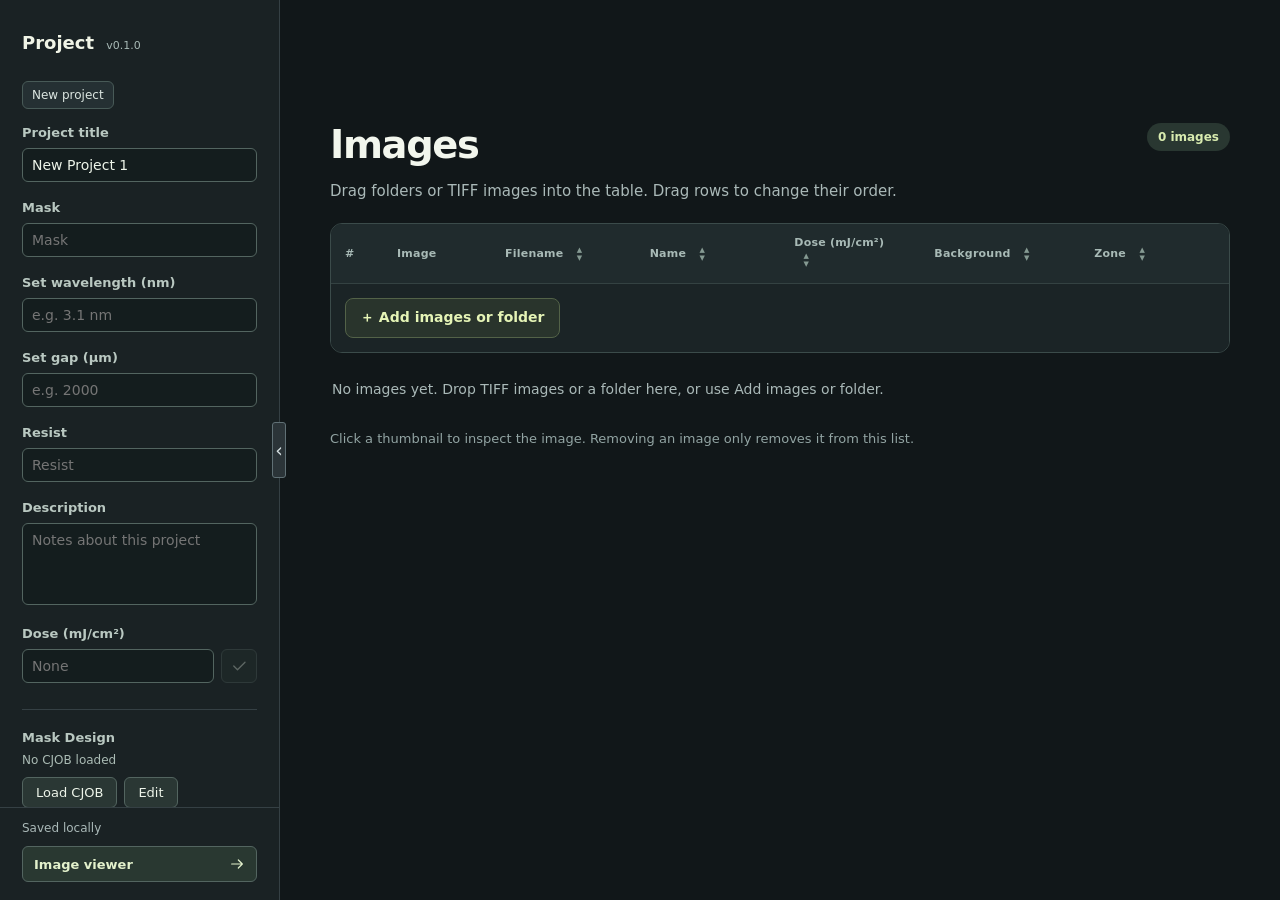
==== index.html @ cc06d6a1 "Add data-free microscopy viewer" ====
<!doctype html>
<html lang="en">
<head>
  <meta charset="utf-8">
  <meta name="viewport" content="width=device-width, initial-scale=1">
  <meta name="color-scheme" content="dark">
  <meta name="description" content="Local microscopy image viewer.">
  <title>Microscopy image viewer</title>
  <link rel="icon" href="data:image/svg+xml,%3Csvg xmlns='http://www.w3.org/2000/svg' viewBox='0 0 40 40'%3E%3Crect width='40' height='40' rx='9' fill='%23d8eb87'/%3E%3Cpath d='M11 11h7v7h-7zm11 0h7v7h-7zm-11 11h7v7h-7zm11 0h7v7h-7z' fill='%23171b1d'/%3E%3C/svg%3E">
  <link rel="stylesheet" href="folder-loader.css">
  <script defer src="folder-validator.js"></script>
  <script defer src="table-project-store.js"></script>
  <script defer src="sidecar-magnification.js"></script>
  <script defer src="vendor/pako-inflate.min.js"></script>
  <script defer src="vendor/utif.js"></script>
  <script defer src="tiff-image.js"></script>
  <script defer src="image-table-state.js"></script>
  <script defer src="image-table.js"></script>
  <script defer src="cjob-model.js"></script>
  <script defer src="spot-grouping.js"></script>
  <script defer src="cjob-view.js"></script>
  <script defer src="mask-design-editor.js"></script>
  <script defer src="project-sidebar.js"></script>
  <script defer src="folder-loader.js"></script>
  <link rel="stylesheet" href="styles.css?v=om13-inner-pair-2">
  <script defer src="data.js?v=1.0.6-om13"></script>
  <script defer src="project-storage.js?v=om13-1"></script>
  <script defer src="viewer-session.js?v=1.0.7-om13"></script>
  <script defer src="workspace-navigation.js"></script>
  <script defer src="popup-drag.js?v=1.0.6-om13"></script>
  <script defer src="mask-layout.js?v=1.0.6-om13"></script>
  <script defer src="spot-colors.js?v=om13-inner-pair-2"></script>
  <script defer src="spot-overview.js?v=om13-inner-pair-2"></script>
  <script defer src="grating-geometry.js?v=om13-inner-pair-2"></script>
  <script defer src="grating-storage.js?v=om13-inner-pair-2"></script>
  <script defer src="rectangle-history.js?v=om13-integral-1"></script>
  <script defer src="rectangle-export.js?v=om13-integral-1"></script>
  <script defer src="rectangle-import.js?v=om13-integral-1"></script>
  <script defer src="sidebars.js?v=om13-inner-pair-3"></script>
  <script defer src="edge-filters.js?v=1.0.6-om13"></script>
  <script defer src="edge-views.js?v=1.0.6-om13"></script>
  <script defer src="diffraction.js?v=1.0.6-om13"></script>
  <script defer src="distance-guides.js?v=1.0.6-om13"></script>
  <script defer src="compare-histograms.js?v=1.0.6-om13"></script>
  <script defer src="compare-extremes.js?v=1.0.6-om13"></script>
  <script defer src="spot-compare.js?v=om13-integral-1"></script>
  <script defer src="distance-analysis.js?v=1.0.6-om13"></script>
  <script defer src="analysis-calculator.js?v=1.0.6-om13"></script>
  <script defer src="canny-midpoints.js?v=1.0.6-om13"></script>
  <script defer src="filter-parameters.js?v=1.0.7-om13"></script>
  <script defer src="rectangle-union.js?v=1.0.6-om13"></script>
  <script defer src="rectangle-snap.js?v=om13-integral-1"></script>
  <script defer src="rectangle-pair-snap.js?v=1.0.6-om13"></script>
  <script defer src="integral-position.js?v=om13-1"></script>
  <script defer src="integral-export.js?v=om13-1"></script>
  <script defer src="integral-profile.js?v=om13-1"></script>
  <script defer src="rectangle-menu.js?v=om13-integral-1"></script>
  <script defer src="grating-overlay.js?v=om13-integral-1"></script>
  <script defer src="viewport-geometry.js?v=1.0.6-om13"></script>
  <script defer src="pitch-ruler.js?v=1.0.6-om13"></script>
  <script defer src="pixel-grid.js?v=1.0.6-om13"></script>
  <script defer src="mask-picker.js?v=om13-inner-pair-2"></script>
  <script defer src="sidecar-viewer.js?v=1.0.6-om13"></script>
  <script defer src="app.js?v=om13-integral-1"></script>
  <script id="project-csv" type="application/json" data-project="om13-imagefree-fork">""</script>
</head>
<body>
  <div id="folder-loader" class="folder-loader">
    <aside id="project-sidebar" class="project-sidebar" aria-label="Project details">
      <div id="resize-project-sidebar" class="project-sidebar-divider" role="separator" tabindex="0" aria-orientation="vertical" aria-label="Resize project sidebar" aria-controls="project-sidebar" title="Drag or use arrow keys to resize the sidebar"></div>
      <button id="toggle-project-sidebar" class="project-sidebar-toggle" type="button" aria-expanded="true" aria-controls="project-sidebar-content" aria-label="Collapse project sidebar">‹</button>
      <div id="project-sidebar-content" class="project-sidebar-content">
      <h2>Project <span class="project-version">v0.1.0</span></h2>
      <div class="project-switch-actions"><button id="new-project" type="button" disabled>New project</button><button id="previous-project" type="button" hidden disabled>Previous project</button></div>
      <label for="project-title">Project title</label>
      <input id="project-title" type="text" placeholder="Project title" autocomplete="off">
      <label for="project-mask">Mask</label>
      <input id="project-mask" type="text" placeholder="Mask" autocomplete="off">
      <label for="project-wavelength">Set wavelength (nm)</label>
      <input id="project-wavelength" type="text" placeholder="e.g. 3.1 nm" autocomplete="off">
      <label for="project-gap">Set gap (µm)</label>
      <input id="project-gap" type="text" placeholder="e.g. 2000" autocomplete="off">
      <label for="project-resist">Resist</label>
      <input id="project-resist" type="text" placeholder="Resist" autocomplete="off">
      <label for="project-description">Description</label>
      <textarea id="project-description" rows="4" placeholder="Notes about this project"></textarea>
      <label for="project-dose">Dose (mJ/cm²)</label>
      <div class="dose-entry"><input id="project-dose" type="number" min="0" step="any" placeholder="None" autocomplete="off" disabled><div class="background-actions"><button type="button" id="dose-apply" aria-label="Apply dose to selected images" title="Apply to selected images" disabled><svg viewBox="0 0 24 24" aria-hidden="true"><path d="M5 12l5 5L20 7"/></svg></button></div></div>
      <section class="cjob-panel" aria-label="Mask Design">
        <label>Mask Design</label>
        <p id="cjob-filename" class="cjob-filename">No CJOB loaded</p>
        <div class="cjob-actions"><button id="cjob-load" type="button" disabled>Load CJOB</button><button id="mask-edit" type="button" disabled>Edit</button></div>
        <label for="cjob-zone">Zone</label>
        <select id="cjob-zone"><option value="everything">Everything</option></select>
        <input id="cjob-zone-rename-input" type="text" aria-label="Rename zone" aria-describedby="cjob-zone-rename-error" maxlength="80" autocomplete="off" hidden>
        <p id="cjob-zone-rename-error" class="background-status" role="status"></p>
        <div class="background-actions zone-actions">
          <button type="button" id="cjob-view" aria-label="View mask design" title="View mask design" disabled><svg viewBox="0 0 24 24" aria-hidden="true"><path d="M2 12s3.5-6 10-6 10 6 10 6-3.5 6-10 6S2 12 2 12z"/><circle cx="12" cy="12" r="3"/></svg></button>
          <button type="button" id="cjob-zone-apply" aria-label="Apply zone to selected images" title="Apply to selected images" disabled><svg viewBox="0 0 24 24" aria-hidden="true"><path d="M5 12l5 5L20 7"/></svg></button>
          <button type="button" id="cjob-zone-rename" aria-label="Rename zone" title="Rename zone" disabled><svg viewBox="0 0 24 24" aria-hidden="true"><path d="M4 20l4-.8L20 7l-3-3L5 16l-1 4zM14.8 6.2l3 3"/></svg></button>
          <button type="button" id="cjob-zone-remove" aria-label="Remove zone" title="Remove zone" disabled><svg viewBox="0 0 24 24" aria-hidden="true"><path d="M4 7h16M10 11v6m4-6v6M6 7l1 13h10l1-13M9 7V4h6v3"/></svg></button>
        </div>
        <input id="cjob-input" type="file" accept=".cjob" hidden>
        <p id="cjob-status" class="background-status" role="status"></p><p id="cjob-warning" class="background-status" role="status"></p>
      </section>
      <section class="background-panel" aria-label="Background images">
        <label for="background-selector">Background images</label>
        <select id="background-selector" disabled><option value="">None</option><option value="__load__">Load…</option></select>
        <input id="background-input" type="file" accept=".tif,.tiff,image/tiff" hidden>
        <input id="background-rename-input" type="text" aria-label="Rename background" hidden>
        <div class="background-actions">
          <button type="button" id="background-view" aria-label="View background" title="View background" disabled><svg viewBox="0 0 24 24" aria-hidden="true"><path d="M2 12s3.5-6 10-6 10 6 10 6-3.5 6-10 6S2 12 2 12z"/><circle cx="12" cy="12" r="3"/></svg></button>
          <button type="button" id="background-apply" aria-label="Apply background to selected images" title="Apply to selected images" disabled><svg viewBox="0 0 24 24" aria-hidden="true"><path d="M5 12l5 5L20 7"/></svg></button>
          <button type="button" id="background-rename" aria-label="Rename background" title="Rename background" disabled><svg viewBox="0 0 24 24" aria-hidden="true"><path d="M4 20l4-.8L20 7l-3-3L5 16l-1 4zM14.8 6.2l3 3"/></svg></button>
          <button type="button" id="background-remove" aria-label="Remove background" title="Remove background" disabled><svg viewBox="0 0 24 24" aria-hidden="true"><path d="M4 7h16M10 11v6m4-6v6M6 7l1 13h10l1-13M9 7V4h6v3"/></svg></button>
        </div>
        <p id="background-status" class="background-status" role="status" aria-live="polite"></p>
      </section>
      </div>
      <div class="project-sidebar-nav"><p id="project-save-status" class="project-save-status" role="status" data-state="loading">Restoring project…</p><a id="open-image-viewer" class="workspace-link" href="viewer.html"><span>Image viewer</span><svg viewBox="0 0 24 24" aria-hidden="true"><path d="M4 12h16M14 6l6 6-6 6"/></svg></a></div>
    </aside>
    <main class="loader-main">
      <div class="loader-content">
        <section id="loader-success">
          <div class="image-list-heading"><div><h1>Images</h1><p class="loader-lead">Drag folders or TIFF images into the table. Drag rows to change their order.</p></div><span id="loaded-file-count" class="image-count">0 images</span></div>
          <div id="loader-warning" class="loader-warning" role="status" hidden></div>
          <div id="loader-error" class="loader-error" role="alert" hidden></div>
          <p id="loader-progress" class="loader-progress" role="status" aria-live="polite"></p>
          <div id="folder-drop" class="image-list-frame"><table class="image-list" aria-label="Loaded images"><thead><tr><th scope="col">#</th><th scope="col">Image</th><th scope="col">Filename <button type="button" class="image-sort" data-sort="filename" aria-label="Sort by Filename" title="Sort by Filename"><span class="sort-arrows" aria-hidden="true"><span class="sort-up">▲</span><span class="sort-down">▼</span></span></button></th><th scope="col">Name <button type="button" class="image-sort" data-sort="name" aria-label="Sort by Name" title="Sort by Name"><span class="sort-arrows" aria-hidden="true"><span class="sort-up">▲</span><span class="sort-down">▼</span></span></button></th><th scope="col">Dose (mJ/cm²) <button type="button" class="image-sort" data-sort="dose" aria-label="Sort by Dose (mJ/cm²)" title="Sort by Dose (mJ/cm²)"><span class="sort-arrows" aria-hidden="true"><span class="sort-up">▲</span><span class="sort-down">▼</span></span></button></th><th scope="col">Background <button type="button" class="image-sort" data-sort="background" aria-label="Sort by Background" title="Sort by Background"><span class="sort-arrows" aria-hidden="true"><span class="sort-up">▲</span><span class="sort-down">▼</span></span></button></th><th scope="col">Zone <button type="button" class="image-sort" data-sort="zone" aria-label="Sort by Zone" title="Sort by Zone"><span class="sort-arrows" aria-hidden="true"><span class="sort-up">▲</span><span class="sort-down">▼</span></span></button></th><th scope="col"><span class="visually-hidden">Actions</span></th></tr></thead><tbody id="image-table-body"></tbody></table>
            <details id="add-images-menu" class="add-images-menu"><summary>＋ Add images or folder</summary><div class="add-images-options"><button id="select-images" type="button">Choose images…</button><button id="select-folder" type="button">Choose folder…</button></div></details>
            <input id="image-input" type="file" accept=".tif,.tiff,image/tiff" multiple hidden>
            <input id="folder-input" type="file" webkitdirectory multiple hidden>
          </div>
          <p class="loader-note">Click a thumbnail to inspect the image. Removing an image only removes it from this list.</p>
          <p id="image-list-announcement" class="visually-hidden" aria-live="polite"></p>
        </section>
        <dialog id="mask-editor" class="mask-editor" aria-labelledby="mask-editor-title">
          <header class="cjob-header"><div><h2 id="mask-editor-title">Edit mask design</h2><p id="mask-editor-subtitle"></p></div><button id="mask-editor-close" type="button" aria-label="Close mask design editor">×</button></header>
          <div class="mask-editor-content">
            <div class="mask-editor-top"><label for="mask-design-name">Design name</label><input id="mask-design-name" type="text" maxlength="100" autocomplete="off"><button id="mask-remove-cjob" type="button" hidden>Remove CJOB</button></div>
            <p id="mask-editor-notice" class="mask-editor-notice"></p><label class="mask-sadp"><input id="mask-sadp" type="checkbox"> SADP (finished pitch is half the designed pitch)</label>
            <div class="mask-editor-table-wrap"><table class="mask-editor-table"><thead><tr><th>Pitch (nm)</th><th>x pos (µm)</th><th>y pos (µm)</th><th>Width (µm)</th><th>Height (µm)</th><th>Electron dose (µC/cm²)</th><th><span class="visually-hidden">Delete</span></th></tr></thead><tbody id="mask-editor-body"></tbody></table></div>
            <button id="mask-add-row" type="button">＋ Add grating</button>
            <p id="mask-editor-error" class="mask-editor-error" role="status"></p>
            <div class="mask-preview-heading"><h3>Mask design preview</h3><span>Vertical gratings · schematic lines · no diffraction spots</span></div>
            <svg id="mask-preview" role="img" aria-label="Mask design preview"></svg><p id="mask-preview-empty" class="mask-editor-notice">Add gratings to see the preview.</p>
            <details id="cjob-geometry-editor" class="cjob-geometry-editor"><summary>Pattern geometry</summary>
              <p>Enter missing dimensions or diffraction properties for each pattern. Dimensions are in µm; diffraction pitch is in nm.</p>
              <form id="cjob-geometry-form"><div class="cjob-geometry-scroll"><table><thead><tr><th>Pattern</th><th>Width (µm)</th><th>Height (µm)</th><th>Diffraction pitch (nm)</th><th>Orientation</th></tr></thead><tbody></tbody></table></div><button id="cjob-geometry-save" type="submit">Apply geometry</button><span id="cjob-geometry-error" role="status"></span></form>
            </details>
            <div class="mask-editor-footer"><button id="mask-editor-save" type="button">Save design</button></div>
          </div>
        </dialog>
        <dialog id="cjob-dialog" class="cjob-dialog" aria-labelledby="cjob-title">
          <header class="cjob-header"><div><h2 id="cjob-title">Mask overview</h2><p id="cjob-dialog-file"></p></div><button id="cjob-close" type="button" aria-label="Close mask overview">×</button></header>
          <div class="cjob-content"><div class="cjob-toolbar"><button id="cjob-add-zone" type="button" disabled>Add Zone</button><span id="cjob-selection-count" aria-live="polite">Select spots to create a zone</span><span id="cjob-parameters"></span></div>
            <form id="cjob-zone-form" class="cjob-zone-form" hidden><label for="cjob-zone-name">Zone name</label><input id="cjob-zone-name" type="text" autocomplete="off" maxlength="80" required><button type="submit">Save</button><button id="cjob-zone-cancel" type="button">Cancel</button><span id="cjob-zone-error" role="status"></span></form>
            <label class="cjob-inner-switch"><input id="cjob-inner-together" type="checkbox"> Treat neighboring inner spots as one object</label>
            <p class="cjob-select-help">Click or Shift-click spots to select them, or drag a box. Press ⌘A to select all.</p>
            <div class="cjob-legend"><span><i class="zero"></i>Grating / zero order</span><span><i class="minus"></i>−1 order</span><span><i class="plus"></i>+1 order</span></div>
            <div id="cjob-plots"></div>
            <p id="cjob-notes" class="cjob-notes"></p><div id="cjob-details" class="cjob-details"></div>
          </div>
        </dialog>
        <div id="image-inspector" class="image-inspector" hidden role="dialog" aria-modal="true" aria-labelledby="inspector-title">
          <div class="inspector-panel">
            <header class="inspector-header"><div><h2 id="inspector-title">Image</h2><p id="inspector-meta"></p></div><div class="inspector-actions"><button id="inspector-fit" type="button">Fit</button><button id="inspector-native" type="button">100%</button><button id="inspector-close" class="inspector-close" type="button" aria-label="Close image inspector">×</button></div></header>
            <div id="inspector-viewport" class="inspector-viewport"><div id="inspector-status" role="status">Loading image…</div><canvas id="inspector-canvas" hidden></canvas></div>
          </div>
        </div>
      </div>
    </main>
  </div>
  <aside id="left-sidebar" class="sidebar side-panel" aria-label="Exposure map and spots">
    <div id="resize-left-sidebar" class="sidebar-divider" role="separator" tabindex="0" aria-orientation="vertical" aria-label="Resize left sidebar with Option and arrow keys" aria-controls="left-sidebar" title="Drag to resize the left sidebar"></div>
    <button id="toggle-left-sidebar" class="sidebar-toggle" type="button" aria-expanded="true" aria-controls="left-sidebar-content" aria-label="Collapse left sidebar">‹</button>
    <div id="left-sidebar-content" class="sidebar-content">
    <header class="brand"><span class="brand-mark" aria-hidden="true">◫</span><div><strong>Image viewer</strong><span>Micrograph viewer · <span id="viewer-version" style="display:inline">v1.0.24</span></span></div></header>
    <section class="map-section" aria-labelledby="map-heading">
      <div class="section-heading"><h2 id="map-heading">Exposure map</h2><span class="count">0</span></div>
      <p class="map-hint">Press an image square, then drag across the map to browse.</p>
      <div id="exposure-map" class="exposure-map" role="group" aria-label="Exposure map, numbered by image"></div>
      <p class="map-caption"><span class="legend-square" aria-hidden="true"></span> Image numbers · green marks rectangles</p>
    </section>
    <section class="spot-overview" aria-labelledby="spots-heading">
      <div class="section-heading"><h2 id="spots-heading">Expected spots</h2><span class="spot-mask-name"></span></div>
      <div id="spot-diagram" role="group" aria-label="Expected spots for both gratings"></div>
      <p class="spot-caption">Top and Bottom show overlapping mask rows. Images are roughly aligned; nominal spot positions should be checked.</p>
      <p id="spot-caption" class="spot-caption">Rows show mask grating pitch.</p>
      <p id="rectangle-save-status" class="rectangle-save-status" role="status">Autosave on</p>
    </section>
    <section class="selection" aria-labelledby="selection-heading">
      <div class="section-heading"><h2 id="selection-heading">Selected image</h2><span id="selected-number" class="selected-number">01</span></div>
      <div class="dose"><span id="dose-value">Unknown</span><span class="unit">mJ/cm²</span></div>
      <dl class="metadata">
        <div><dt>Source</dt><dd id="source-name">—</dd></div>
        <div><dt>Exposure field</dt><dd id="exposure-field">Unknown</dd></div>
        <div><dt>Assumed gap</dt><dd id="assumed-gap" title="Nominal gap">—</dd></div>
        <div><dt>Gap correction</dt><dd id="gap-correction-readout" title="Gap correction">0 µm</dd></div>
        <div><dt>Magnification</dt><dd id="magnification">—</dd></div>
        <div><dt>Native size</dt><dd class="size-readout"><span id="resolution">—</span><span id="resolution-um">—</span></dd></div>
        <div><dt>Pixel size</dt><dd id="pixel-size">—</dd></div>
        <div><dt>Sidecar</dt><dd><button type="button" id="open-sidecar" class="sidecar-button" disabled>View</button></dd></div>
      </dl>
      <p id="orientation-note" class="orientation-note" hidden></p>
    </section>
    <footer class="sidebar-footer"><span class="local-label"><i aria-hidden="true"></i> Local workspace</span><span></span></footer>
    </div>
  </aside>
  <main>
    <header class="viewer-header">
      <div><p class="eyebrow">OPTICAL MICROSCOPY <span>/</span> Microscopy</p><h1 id="image-title">No image loaded</h1></div>
      <div class="header-controls">
      <div class="view-toggle picture-side-toggle" role="group" aria-label="Picture position">
        <button id="side-top" type="button" aria-pressed="true" aria-label="Top picture">Top</button>
        <button id="side-bottom" type="button" aria-pressed="false" aria-label="Bottom picture">Bottom</button>
      </div>
      <div class="view-toggle" role="group" aria-label="Image version for all doses">
        <button id="view-cropped" aria-pressed="true" title="Full frames, roughly rotated and aligned using zero-order spots">Aligned</button>
        <button id="view-original" aria-pressed="false" title="Original TIFF pixels, for all doses">Original TIFF</button>
      </div>
      <nav class="image-navigation" aria-label="Browse micrographs">
        <button id="previous-image" class="icon-button" aria-label="Previous image" title="Previous image (←). Hold to browse at 10 fps."><svg viewBox="0 0 24 24" aria-hidden="true"><path d="m14 6-6 6 6 6"/></svg></button>
        <span id="image-counter" aria-live="polite">0 <span>/ 0</span></span>
        <button id="next-image" class="icon-button" aria-label="Next image" title="Next image (→). Hold to browse at 10 fps."><svg viewBox="0 0 24 24" aria-hidden="true"><path d="m10 6 6 6-6 6"/></svg></button>
      </nav>
      </div>
    </header>
    <div class="image-display-controls">
      <div class="view-toggle filter-toggle" role="group" aria-label="Image display mode for all doses" aria-keyshortcuts="ArrowUp ArrowDown" title="↑ Previous display mode · ↓ Next display mode">
        <button id="filter-image" type="button" aria-pressed="true">Image</button>
        <button id="filter-scharr" type="button" aria-pressed="false" title="Smooth edge contrast using a Scharr gradient">Edge contrast</button>
        <button id="filter-canny" type="button" aria-pressed="false" title="Select a rectangle to see green midpoints between black edges within 10 native pixels on each side.">Canny</button>
      </div>
      <button id="filter-parameters-toggle" type="button" aria-controls="filter-parameters" aria-expanded="false">Filter parameters</button>
      <button id="toggle-grayscale" type="button" aria-controls="micrograph" aria-pressed="false" title="Display the micrograph in grayscale">B/W</button>
      <button id="gap-correction-button" type="button" aria-controls="gap-correction-menu" aria-expanded="false">Gap correction</button>
      <button id="clean-image" type="button" aria-controls="viewport" aria-pressed="false" title="Hide image overlays and lock spot editing. Drag to pan or scroll to zoom.">Clean image</button>
      <button id="show-distances" type="button" aria-pressed="false" aria-controls="distance-guides" title="Show all matching zero-to-first-order distances in this image">
        <svg viewBox="0 0 20 12" aria-hidden="true"><path d="M2 6h16M6 2 2 6l4 4m8-8 4 4-4 4"/></svg>Show distances
      </button>
    </div>
    <div id="viewport" class="viewport" tabindex="0" aria-label="Micrograph. Scroll to zoom or drag to pan.">
      <div id="image-frame"><img id="micrograph" alt="" draggable="false" hidden></div>
      <svg id="compare-layer" aria-label="Choose diffraction spots to compare" hidden></svg>
      <svg id="pitch-ruler" aria-hidden="true"></svg>
      <svg id="pixel-grid" xmlns="http://www.w3.org/2000/svg" aria-hidden="true" hidden><path vector-effect="non-scaling-stroke"/></svg>
      <svg id="canny-midpoints" xmlns="http://www.w3.org/2000/svg" aria-hidden="true" hidden><svg overflow="hidden"><g><path class="canny-contours" fill="#206b49"/><path class="canny-centres" fill="#00b84c"/></g></svg></svg>
      <svg id="distance-guides" xmlns="http://www.w3.org/2000/svg" role="group" aria-label="Horizontal spot distances" hidden></svg>
      <svg id="grating-overlay" xmlns="http://www.w3.org/2000/svg" aria-label="Editable grating outline" hidden>
        <g id="grating-shape">
          <rect id="grating-outline" class="grating-outline" data-action="move" tabindex="0" role="button" aria-haspopup="menu" aria-label="Move grating outline" fill="transparent"><title>Drag to move. ⌘-click to select multiple rectangles. C: Canny, M: midpoint, R or Backspace: remove.</title></rect>
          <path class="grating-union" fill="none" aria-hidden="true" hidden></path>
          <path class="grating-interior" fill="none" aria-hidden="true" hidden></path>
          <g class="snap-ticks" aria-hidden="true" hidden><path class="tick-keyline"/><path/></g>
          <path class="integral-derivative" aria-hidden="true" fill="none" hidden></path>
          <circle class="derivative-extremum derivative-maximum" aria-hidden="true" r="3.5" hidden></circle>
          <circle class="derivative-extremum derivative-minimum" aria-hidden="true" r="3.5" hidden></circle>
          <path class="integral-maximum" aria-hidden="true" fill="none" hidden></path>
          <path class="integral-maximum-cross" aria-hidden="true" fill="none" hidden></path>
          <path class="integral-profile" aria-hidden="true" fill="none" hidden></path>
          <path class="integral-edges" aria-hidden="true" fill="none" hidden></path>
          <path class="integral-centre" aria-hidden="true" fill="none" hidden></path>
          <path id="grating-centre" class="grating-centre" d="M-4 0H4M0 -4V4" aria-hidden="true"/>
          <line class="rotation-stem" aria-hidden="true"/>
          <g id="handle-left" class="grating-handle side-horizontal" data-action="left" tabindex="0" role="button" aria-label="Resize left side"><rect class="grating-hit" x="-8" y="-9" width="16" height="18"/><rect class="corner-mark" x="-2.5" y="-4" width="5" height="8" rx="1"/></g>
          <g id="handle-right" class="grating-handle side-horizontal" data-action="right" tabindex="0" role="button" aria-label="Resize right side"><rect class="grating-hit" x="-8" y="-9" width="16" height="18"/><rect class="corner-mark" x="-2.5" y="-4" width="5" height="8" rx="1"/></g>
          <g id="handle-top" class="grating-handle side-vertical" data-action="top" tabindex="0" role="button" aria-label="Resize top side"><rect class="grating-hit" x="-9" y="-8" width="18" height="16"/><rect class="corner-mark" x="-4" y="-2.5" width="8" height="5" rx="1"/></g>
          <g id="handle-bottom" class="grating-handle side-vertical" data-action="bottom" tabindex="0" role="button" aria-label="Resize bottom side"><rect class="grating-hit" x="-9" y="-8" width="18" height="16"/><rect class="corner-mark" x="-4" y="-2.5" width="8" height="5" rx="1"/></g>
          <g id="handle-top-left" class="grating-handle corner-top-left" data-action="top-left" tabindex="0" role="button" aria-label="Resize top left corner"><title>Move both adjoining sides; opposite corner stays fixed</title><rect class="grating-hit" x="-11" y="-11" width="22" height="22"/><rect class="corner-mark" x="-4" y="-4" width="8" height="8" rx="1"/></g>
          <g id="handle-top-right" class="grating-handle corner-top-right" data-action="top-right" tabindex="0" role="button" aria-label="Resize top right corner"><title>Move both adjoining sides; opposite corner stays fixed</title><rect class="grating-hit" x="-11" y="-11" width="22" height="22"/><rect class="corner-mark" x="-4" y="-4" width="8" height="8" rx="1"/></g>
          <g id="handle-bottom-left" class="grating-handle corner-bottom-left" data-action="bottom-left" tabindex="0" role="button" aria-label="Resize bottom left corner"><title>Move both adjoining sides; opposite corner stays fixed</title><rect class="grating-hit" x="-11" y="-11" width="22" height="22"/><rect class="corner-mark" x="-4" y="-4" width="8" height="8" rx="1"/></g>
          <g id="handle-bottom-right" class="grating-handle corner-bottom-right" data-action="bottom-right" tabindex="0" role="button" aria-label="Resize bottom right corner"><title>Move both adjoining sides; opposite corner stays fixed</title><rect class="grating-hit" x="-11" y="-11" width="22" height="22"/><rect class="corner-mark" x="-4" y="-4" width="8" height="8" rx="1"/></g>
          <g id="handle-rotate" class="grating-handle corner-rotate" data-action="rotate" tabindex="0" role="button" aria-label="Rotate rectangle"><title>Rotate around centre</title><circle class="grating-hit" r="14"/><circle class="corner-mark" r="9"/><text class="handle-icon" text-anchor="middle" dominant-baseline="central">↻</text></g>
        </g>
      </svg>
      <svg id="grating-edit-overlay" xmlns="http://www.w3.org/2000/svg" aria-hidden="true" hidden></svg>
      <div id="image-status" class="image-status" role="status">Loading micrograph…</div>
      <div class="viewport-tag"><span id="image-version">ALIGNED CROP</span> <span>·</span> <span id="image-channels">8-bit grayscale</span></div>
      <div id="scale-bar" class="scale-bar" role="img" aria-label="Scale bar" hidden><span id="scale-label"></span><div id="scale-line"></div></div>
      <div class="zoom-toolbar" role="group" aria-label="Image zoom">
        <button id="fit-image" class="text-button" aria-pressed="true" title="Fit image (F)">Fit</button>
        <button id="actual-size" class="text-button" aria-pressed="false" title="One image pixel per CSS pixel (1)">100%</button>
        <span class="toolbar-divider" aria-hidden="true"></span>
        <button id="zoom-out" class="icon-button" aria-label="Zoom out" title="Zoom out (−)">−</button>
        <output id="zoom-value" aria-label="Current zoom">—</output>
        <button id="zoom-in" class="icon-button" aria-label="Zoom in" title="Zoom in (+)">+</button>
      </div>
    </div>
    <section class="crop-readout" aria-label="Crop region in original TIFF coordinates">
      <div class="crop-readout-heading"><strong>Aligned view in original TIFF</strong><span>Origin at bottom left · X right, Y up</span></div>
      <dl>
        <div><dt>Centre (X, Y)</dt><dd id="crop-centre">—</dd></div>
        <div><dt>Width × height</dt><dd id="crop-size">—</dd></div>
        <div><dt>Rotation</dt><dd id="crop-angle">—</dd></div>
      </dl>
    </section>
    <footer class="viewer-footer"><span id="view-status" aria-live="polite">Aligned crop · overlay position provisional</span><span class="keyboard-hint">← → dose <b>·</b> ↑ ↓ mode <b>·</b> Space copy <b>·</b> ⇧Space copy + snap</span></footer>
  </main>
  <aside id="right-sidebar" class="rectangle-sidebar side-panel" aria-label="Position and analysis for the selected dose">
    <div id="resize-right-sidebar" class="sidebar-divider" role="separator" tabindex="0" aria-orientation="vertical" aria-label="Resize right sidebar with Option and arrow keys" aria-controls="right-sidebar" title="Drag to resize the right sidebar"></div>
    <button id="toggle-right-sidebar" class="sidebar-toggle" type="button" aria-expanded="true" aria-controls="right-sidebar-content" aria-label="Collapse right sidebar">›</button>
    <div id="right-sidebar-content" class="sidebar-content">
      <div id="right-sidebar-tabs" class="view-toggle" role="tablist" aria-label="Sidebar view">
        <button id="position-tab" type="button" role="tab" aria-controls="position-panel" aria-selected="true">Position</button>
        <button id="analysis-tab" type="button" role="tab" aria-controls="analysis-panel" aria-selected="false" tabindex="-1">Analysis</button>
        <button id="compare-tab" type="button" role="tab" aria-controls="compare-panel" aria-selected="false" tabindex="-1">Compare</button>
      </div>
      <section id="position-panel" class="sidebar-view" role="tabpanel" aria-labelledby="position-tab">
        <div class="rectangle-scroll">
          <div class="section-heading rectangle-heading"><h2>Rectangles</h2><span id="rectangle-selection-count" aria-live="polite" title="⌘A: select all · C: snap to Canny · M: snap to midpoint · R or Backspace: remove"></span><span id="rectangle-count" class="count">0</span></div>
          <p id="rectangle-coordinate-note" class="rectangle-note"></p>
          <p class="rectangle-note position-aspect-formula">Δ = (H / W − 1) × 100</p>
          <p id="rectangle-empty" class="rectangle-note">Choose a spot on the left to add a rectangle.</p>
          <div id="rectangle-list"></div>
        </div>
      </section>
      <section id="analysis-panel" class="sidebar-view" role="tabpanel" aria-labelledby="analysis-tab" tabindex="0" hidden>
        <div class="rectangle-scroll">
          <section id="analysis-calculator" class="analysis-calculator is-disabled" aria-label="Calculate using all images">
            <div class="analysis-calc-heading">
              <input id="analysis-calc-enabled" type="checkbox" aria-label="Enable all-image calculation">
              <span>Calculate:</span>
              <div class="view-toggle" role="group" aria-label="Calculate wavelength or gap">
                <button id="analysis-calc-lambda" type="button" aria-pressed="true" disabled>λ</button>
                <button id="analysis-calc-gap" type="button" aria-pressed="false" disabled>Gap</button>
              </div>
              <button id="analysis-calc-gear" class="analysis-calc-gear" type="button" aria-label="Calculation settings" aria-haspopup="dialog" aria-expanded="false" aria-controls="analysis-calc-settings" title="Calculation settings" disabled>⚙︎</button>
            </div>
            <div class="analysis-calc-body">
              <div class="analysis-calc-input"><label id="analysis-calc-label" for="analysis-calc-value">Gap (µm)</label><input id="analysis-calc-value" type="number" step="any" value="300" disabled></div>
              <math id="analysis-calc-formula-lambda" display="block" aria-label="Wavelength equals Ru mask pitch times r divided by the square root of gap squared plus r squared">
                <mi>λ</mi><mo>=</mo><mfrac><mrow><mi>P</mi><mi>r</mi></mrow><msqrt><msup><mi>g</mi><mn>2</mn></msup><mo>+</mo><msup><mi>r</mi><mn>2</mn></msup></msqrt></mfrac>
              </math>
              <math id="analysis-calc-formula-gap" display="block" aria-label="Gap equals r divided by wavelength times the square root of Ru mask pitch squared minus wavelength squared" hidden>
                <mi>g</mi><mo>=</mo><mfrac><mi>r</mi><mi>λ</mi></mfrac><msqrt><msup><mi>P</mi><mn>2</mn></msup><mo>−</mo><msup><mi>λ</mi><mn>2</mn></msup></msqrt>
              </math>
              <p class="analysis-calc-note">P is the mask grating pitch. Each r is a horizontal 0-to-first-order distance in µm. One input applies to all images.</p>
              <figure class="analysis-calc-figure"><figcaption id="analysis-calc-caption">Wavelength · all images</figcaption><div id="analysis-calc-histogram"></div></figure>
              <p id="analysis-calc-status" role="status">Enable to calculate from all measured distances.</p>
            </div>
          </section>
          <div class="section-heading rectangle-heading"><h2>Horizontal distances</h2><span id="analysis-count" class="count">0</span></div>
          <p id="analysis-context" class="rectangle-note"></p>
          <p id="analysis-empty" class="rectangle-note">Add order 0 and a matching −1 or +1 rectangle to measure their distance.</p>
          <div id="analysis-distances"></div>
        </div>
      </section>
      <section id="compare-panel" class="sidebar-view" role="tabpanel" aria-labelledby="compare-tab" hidden>
        <h2>Wavelength comparisons</h2>
        <button id="compare-extremes" type="button" class="compare-extremes" title="For each image and side, compare smallest and largest available pitches for same and cross e-dose combinations using the outward order">Compare smallest ↔ largest · outward order</button>
        <p id="compare-extremes-status" class="rectangle-note" role="status">Each image and side is handled separately; same and cross e-dose combinations are included. Outward order is −1 left, +1 right.</p>
        <div class="comparison-formula">
          <math display="block" aria-label="Wavelength equals the square root of the ratio of the difference of squared radius–mask-pitch products to the difference of squared radii">
            <mi>λ</mi><mo>=</mo><msqrt><mfrac>
              <mrow><msubsup><mi>r</mi><mi>i</mi><mn>2</mn></msubsup><msubsup><mi>P</mi><mi>i</mi><mn>2</mn></msubsup><mo>−</mo><msubsup><mi>r</mi><mi>j</mi><mn>2</mn></msubsup><msubsup><mi>P</mi><mi>j</mi><mn>2</mn></msubsup></mrow>
              <mrow><msubsup><mi>r</mi><mi>i</mi><mn>2</mn></msubsup><mo>−</mo><msubsup><mi>r</mi><mi>j</mi><mn>2</mn></msubsup></mrow>
            </mfrac></msqrt>
          </math>
          <p>P is the mask grating pitch. Each r is a horizontal 0-to-first-order distance in µm. Both gratings share the same assumed gap.</p>
        </div>
        <p id="compare-result" role="status"></p>
        <div class="comparison-history-header"><strong>All EUV doses</strong><button type="button" id="remove-all-comparisons" disabled>Remove all</button></div>
        <div role="region" id="compare-history" tabindex="0" aria-label="Comparisons across all EUV doses" aria-live="polite"></div>
        <figure class="comparison-histogram">
          <figcaption><span>Wavelength histogram · all doses</span><button id="compare-wavelength-gear" class="analysis-calc-gear compare-histogram-gear" type="button" aria-label="Wavelength histogram settings" aria-haspopup="dialog" aria-expanded="false" aria-controls="compare-histogram-settings" title="Wavelength histogram settings">⚙︎</button></figcaption>
          <div id="compare-histogram"></div>
        </figure>
        <figure class="comparison-histogram">
          <figcaption><span>Gap histogram · all doses</span><button id="compare-gap-gear" class="analysis-calc-gear compare-histogram-gear" type="button" aria-label="Gap histogram settings" aria-haspopup="dialog" aria-expanded="false" aria-controls="compare-histogram-settings" title="Gap histogram settings">⚙︎</button></figcaption>
          <math class="gap-formula" display="block" aria-label="Gap equals r i times r j times the square root of the ratio of P i squared minus P j squared to r j squared P j squared minus r i squared P i squared">
            <mi>g</mi><mo>=</mo><msub><mi>r</mi><mi>i</mi></msub><msub><mi>r</mi><mi>j</mi></msub>
            <msqrt><mfrac>
              <mrow><msubsup><mi>P</mi><mi>i</mi><mn>2</mn></msubsup><mo>−</mo><msubsup><mi>P</mi><mi>j</mi><mn>2</mn></msubsup></mrow>
              <mrow><msubsup><mi>r</mi><mi>j</mi><mn>2</mn></msubsup><msubsup><mi>P</mi><mi>j</mi><mn>2</mn></msubsup><mo>−</mo><msubsup><mi>r</mi><mi>i</mi><mn>2</mn></msubsup><msubsup><mi>P</mi><mi>i</mi><mn>2</mn></msubsup></mrow>
            </mfrac></msqrt>
          </math>
          <div id="compare-gap-histogram"></div>
        </figure>
      </section>
      <footer class="rectangle-export">
        <p id="rectangle-export-status" role="status"></p>
        <span class="export-frame-note">CSV · full original image coordinates</span>
        <div class="rectangle-export-controls">
          <button id="import-rectangles" type="button" title="Import rectangles and any comparisons for one or more images">Import</button>
          <input id="rectangle-csv-file" type="file" accept=".csv,text/csv" hidden>
          <button id="export-dose" type="button" title="Export this EUV dose in full original TIFF coordinates (CSV)">Export</button>
          <button id="export-all" type="button" title="Export rectangles in original TIFF coordinates and all saved comparisons (CSV)">Export all</button>
        </div>
      </footer>
    </div>
  </aside>
  <section id="filter-parameters" data-draggable-popup class="filter-parameters" role="dialog" aria-labelledby="filter-parameters-title" hidden>
    <div class="filter-panel-heading" data-popup-drag-handle><h2 id="filter-parameters-title">Filter parameters</h2><button id="filter-parameters-close" type="button" aria-label="Close filter parameters">×</button></div>
    <p class="filter-help">Settings apply to all images. Changes update the view and future snaps.</p>
    <div class="filter-control"><label for="filter-sigma">Shared smoothing · σ <output id="filter-sigma-value"></output></label><input id="filter-sigma" type="range" min="0.4" max="2.5" step="0.05"></div>
    <p class="filter-help">A shared 5 × 5 smoothing kernel is used for both views; σ = 1 preserves the original binomial kernel.</p>
    <h3>Canny</h3>
    <div class="filter-control"><label for="filter-canny-threshold">High threshold multiplier <output id="filter-canny-threshold-value"></output></label><input id="filter-canny-threshold" type="range" min="0.5" max="5" step="0.05"></div>
    <div class="filter-control"><label for="filter-canny-low">Low / high threshold <output id="filter-canny-low-value"></output></label><input id="filter-canny-low" type="range" min="0.1" max="0.9" step="0.05"></div>
    <p class="filter-help">Higher thresholds remove weaker edges. The high threshold is relative to each image’s suppressed-gradient distribution.</p>
    <h3>Edge contrast</h3>
    <div class="filter-control"><label for="filter-edge-gain">Gain <output id="filter-edge-gain-value"></output></label><input id="filter-edge-gain" type="range" min="0.25" max="4" step="0.05"></div>
    <div class="filter-control"><label for="filter-edge-gamma">Gamma <output id="filter-edge-gamma-value"></output></label><input id="filter-edge-gamma" type="range" min="0.3" max="2" step="0.05"></div>
    <h3>Snap and midpoint search</h3>
    <div class="filter-control"><label for="filter-midpoint-radius">Search on each side <output id="filter-midpoint-radius-value"></output></label><input id="filter-midpoint-radius" type="range" min="1" max="100" step="1"></div>
    <p class="filter-help">Midpoint guides, midpoint snapping and Canny snapping use this distance in native pixels.</p>
    <details id="filter-kernels"><summary>View filter kernels (%)</summary><p class="filter-help"><strong>Canny (Sobel)</strong><br>Gₓ = Kₓ ∗ I, &nbsp; Gᵧ = Kᵧ ∗ I<br>|∇I| = √(Gₓ² + Gᵧ²)</p><p class="filter-help"><strong>Edge contrast (Scharr)</strong><br>Gₓ = Kₓ ∗ I, &nbsp; Gᵧ = Kᵧ ∗ I<br>|∇I| = √(Gₓ² + Gᵧ²)</p><p class="filter-help">Coefficients are shown as percentages and rounded for display. Canny also uses non-maximum suppression and thresholding; those steps do not have a fixed convolution kernel.</p><div id="filter-kernel-tables"></div></details>
    <button id="filter-parameters-reset" type="button" class="filter-reset">Reset defaults</button>
  </section>
  <div id="gap-correction-menu" data-draggable-popup class="gap-correction-menu" role="dialog" aria-label="Gap correction" hidden>
    <div class="gap-menu-heading" data-popup-drag-handle><strong>Gap correction</strong><button type="button" id="gap-close" aria-label="Close gap correction">×</button></div>
    <label for="gap-number">Δg relative to design gap <span>µm</span></label>
    <div class="gap-correction-controls"><input id="gap-slider" type="range" min="-100" max="100" step="1" value="0" aria-label="Gap correction slider"><input id="gap-number" type="number" step="any" value="0" aria-label="Gap correction in micrometres"></div>
    <div class="gap-range-label"><span>−100 µm</span><span>+100 µm</span></div>
    <p>The nominal gap and wavelength set the initial rectangle positions.</p>
  </div>
  <div id="rectangle-menu" data-draggable-popup hidden>
    <div class="rectangle-menu-heading" data-popup-drag-handle>Rectangle actions</div>
    <div class="rectangle-menu-mode" role="group" aria-label="Rectangle action mode">
      <button type="button" data-mode="square" aria-pressed="true">Square</button>
      <button type="button" data-mode="integral" aria-pressed="false">Integral</button>
    </div>
    <div role="menu" tabindex="-1" aria-label="Rectangle actions">
      <p class="integral-placeholder" hidden>Integral options coming later.</p>
      <button type="button" role="menuitem" data-command="maximum" aria-pressed="true" hidden>Maximum <span data-maximum-state>✓</span></button>
      <button type="button" role="menuitem" data-command="inflection" aria-pressed="false" hidden>Inflection Point <span data-inflection-state></span></button>
      <button type="button" role="menuitem" data-command="canny" aria-keyshortcuts="C">Snap to Canny<kbd aria-hidden="true">C</kbd></button>
      <button type="button" role="menuitem" data-command="midpoint" aria-keyshortcuts="M">Snap to midpoint<kbd aria-hidden="true">M</kbd></button>
      <label class="integral-smooth" hidden>Smooth <input type="number" min="0" step="any" value="0" required aria-label="Integral smoothing Gaussian standard deviation in image pixels"> px</label>
      <label class="integral-signal-range" hidden>Signal range <input type="number" min="0" max="100" step="any" value="75" required aria-label="Integral signal range percentage"> %</label>
      <button type="button" role="menuitem" data-command="range"><span class="range-label">Snap range</span><span data-range-value>75%</span></button>
      <button type="button" role="menuitem" data-command="export-integral" hidden>Export CSV</button>
      <hr>
      <button type="button" role="menuitem" data-command="duplicate">Duplicate</button>
      <button type="button" role="menuitem" data-command="remove" aria-keyshortcuts="R Backspace">Remove<kbd aria-hidden="true" title="R or Backspace">R / ⌫</kbd></button>
    </div>
    <form hidden>
      <label for="snap-percent">Snap range</label>
      <div class="range-entry"><input id="snap-percent" type="number" min="0" max="100" step="any" required><span>%</span><button type="submit">Apply</button></div>
      <small>Centred on each outline · overlapping spots use their combined span</small>
    </form>
    <p role="status"></p>
  </div>
  <dialog id="sidecar-dialog" data-draggable-popup class="sidecar-dialog" aria-labelledby="sidecar-title">
    <div class="sidecar-header" data-popup-drag-handle><h2 id="sidecar-title">Leica sidecar</h2><button id="sidecar-close" type="button" aria-label="Close sidecar">×</button></div>
    <pre id="sidecar-content" tabindex="0"></pre>
  </dialog>
  <div id="compare-histogram-settings" data-draggable-popup class="analysis-calc-settings" role="dialog" aria-labelledby="compare-histogram-settings-title" hidden>
    <div class="analysis-calc-settings-heading" data-popup-drag-handle><strong id="compare-histogram-settings-title">Histogram settings</strong><button id="compare-histogram-settings-close" type="button" aria-label="Close histogram settings">×</button></div>
    <div class="analysis-calc-input"><label id="compare-histogram-bin-label" for="compare-histogram-bin">Bin size (nm)</label><input id="compare-histogram-bin" type="number" min="0" step="any" placeholder="Auto"></div>
    <div class="analysis-calc-limits"><span id="compare-histogram-limits-label">X limits (nm)</span><label><span>Min</span><input id="compare-histogram-xmin" type="number" step="any" placeholder="Auto" aria-label="Histogram x minimum"></label><label><span>Max</span><input id="compare-histogram-xmax" type="number" step="any" placeholder="Auto" aria-label="Histogram x maximum"></label></div>
    <label class="compare-histogram-filter"><input id="compare-histogram-filter-other" type="checkbox"><span id="compare-histogram-filter-label">Filter gap histogram by these x limits</span></label>
    <div class="analysis-calc-input"><label for="compare-histogram-ymax">Y max (count)</label><input id="compare-histogram-ymax" type="number" min="0" step="any" placeholder="Auto"></div>
    <p class="analysis-calc-note">Blank limits are unbounded; the maximum is excluded. X limits crop the display; counts still include the entire bin.</p>
  </div>
  <div id="analysis-calc-settings" data-draggable-popup class="analysis-calc-settings" role="dialog" aria-labelledby="analysis-calc-settings-title" hidden>
    <div class="analysis-calc-settings-heading" data-popup-drag-handle><strong id="analysis-calc-settings-title">Calculation settings</strong><button id="analysis-calc-settings-close" type="button" aria-label="Close calculation settings">×</button></div>
    <div class="analysis-calc-input"><label id="analysis-calc-step-label" for="analysis-calc-step">Arrow step (µm)</label><input id="analysis-calc-step" type="number" min="0" step="any" value="1" disabled></div>
    <div class="analysis-calc-input"><label id="analysis-calc-bin-label" for="analysis-calc-bin">Bin size (nm)</label><input id="analysis-calc-bin" type="number" min="0" step="any" placeholder="Auto" value="0.1" disabled></div>
    <div class="analysis-calc-limits"><span id="analysis-calc-limits-label">X limits (nm)</span><label><span>Min</span><input id="analysis-calc-xmin" type="number" step="any" placeholder="Auto" aria-label="Histogram x minimum" disabled></label><label><span>Max</span><input id="analysis-calc-xmax" type="number" step="any" placeholder="Auto" aria-label="Histogram x maximum" disabled></label></div>
    <div class="analysis-calc-input"><label for="analysis-calc-ymax">Y max (count)</label><input id="analysis-calc-ymax" type="number" min="0" step="any" placeholder="Auto" disabled></div>
  </div>
  <noscript>This local viewer needs JavaScript enabled in your browser.</noscript>
</body>
</html>
---- folder-loader.css ----
.folder-loader { position: fixed; inset: 0; z-index: 50000; display: flex; min-height: 100vh; background: #111719; color: #f0f4e6; font-family: ui-sans-serif, system-ui, -apple-system, BlinkMacSystemFont, sans-serif; }
.folder-loader * { box-sizing: border-box; }
.folder-loader [hidden] { display: none !important; }
.loader-sidebar { width: 248px; flex: 0 0 248px; padding: 31px 20px; background: #1a2224; border-right: 1px solid #354044; display:flex; flex-direction:column; gap:30px; }
.loader-brand { display: flex; align-items: center; gap: 12px; }
.loader-brand-icon { display:grid; place-items:center; width:40px; height:40px; border-radius:12px; background:#d8eb87; color:#1a2224; font-size:23px; font-weight:700; }
.loader-brand strong { display:block; font-size:17px; letter-spacing:.01em; }
.loader-brand small { display:block; color:#aab8b8; font-size:12px; margin-top:2px; }
.loader-new { width:100%; padding:11px 13px; text-align:left; border:1px solid #536248; border-radius:8px; background:#29342c; color:#e5f4b6; cursor:pointer; font-size:14px; font-weight:650; }
.loader-new span { margin-right:8px; font-size:18px; }
.loader-main { flex:1; min-width:0; padding: 60px 32px; overflow:auto; display:flex; flex-direction:row; align-items:flex-start; justify-content:center; }
.loader-content { width:min(100%, 690px); margin-top:clamp(24px,7vh,110px); }
.loader-kicker { color:#b1c780; font-size:11px; letter-spacing:.15em; font-weight:700; text-transform:uppercase; margin:0 0 16px; }
.loader-content h1 { color:#f2f6ed; font-size:clamp(28px,3vw,40px); line-height:1.12; margin:0 0 13px; letter-spacing:-.035em; font-weight:700; }
.loader-lead { font-size:15px; color:#aab9b8; line-height:1.6; margin:0 0 28px; max-width:600px; }
.loader-drop { min-height:260px; border:1.5px dashed #667779; border-radius:14px; background:#1b2426; display:flex; align-items:center; justify-content:center; flex-direction:column; padding:30px; text-align:center; transition:border .15s, background .15s; }
.loader-drop.is-dragging { border-color:#d8eb87; background:#28352c; }
.loader-folder-icon { width:54px; height:54px; display:grid; place-items:center; border-radius:15px; background:#2a3734; color:#d8eb87; margin-bottom:16px; }
.loader-drop h2 { font-size:17px; margin:0 0 8px; font-weight:650; }
.loader-drop p { color:#a8b8b7; margin:0 0 19px; font-size:13px; }
.loader-primary { border:0; border-radius:8px; background:#d8eb87; color:#1b2520; padding:11px 18px; font-size:14px; font-weight:700; cursor:pointer; }
.loader-primary:disabled { opacity:.55; cursor:wait; }
.loader-note { color:#92a4a3; font-size:13px; line-height:1.5; margin:18px 0 0; }
.loader-progress { color:#d8eb87; min-height:1.5em; margin:12px 0 0; font-size:13px; }
.loader-error { border:1px solid #9c5a51; color:#ffd7cf; background:#492a28; border-radius:9px; padding:13px 15px; margin-top:14px; line-height:1.45; font-size:14px; }
.loader-success-card { border:1px solid #425149; border-radius:14px; background:#1b2426; padding:24px; }
.loader-success-card dl { display:grid; grid-template-columns: 130px 1fr; gap:12px 18px; margin:0; font-size:14px; }
.loader-success-card dt { color:#aab9b8; }
.loader-success-card dd { margin:0; color:#eef3ea; overflow-wrap:anywhere; }
.loader-success-icon { color:#d8eb87; font-size:15px; font-weight:700; margin:0 0 14px; }
.loader-dummy { margin-top:25px; padding:22px 24px; border:1px dashed #4a5b5b; border-radius:12px; color:#aab9b8; font-size:14px; line-height:1.5; }
.loader-dummy strong { display:block; margin-bottom:5px; color:#dce6dd; font-size:15px; }
@media(max-width:700px){ .folder-loader{display:block;overflow:auto}.loader-sidebar{width:auto;padding:16px 20px;flex-direction:row;align-items:center;justify-content:space-between;gap:16px}.loader-new{width:auto}.loader-main{padding:24px 20px}.loader-content{margin-top:20px}.loader-drop{min-height:220px}.loader-success-card dl{grid-template-columns:100px 1fr}.loader-brand small{display:none} }

.loader-warning { border:1px solid #a48a49; color:#f5e4b7; background:#423b27; border-radius:9px; padding:14px 15px; margin-top:16px; line-height:1.5; font-size:14px; }

.loader-actions {display:flex;justify-content:center;gap:10px;flex-wrap:wrap;}
.loader-secondary {border:1px solid #75877f;border-radius:8px;background:#2a3734;color:#e8f2e9;padding:10px 17px;font-size:14px;font-weight:650;cursor:pointer;}

.image-list-heading { display:flex; align-items:flex-start; justify-content:space-between; gap:20px; }
.image-list-heading .loader-lead { margin-bottom:20px; }
.image-count { flex:none; padding:7px 11px; border-radius:99px; background:#293731; color:#d8ebaf; font-size:12px; font-weight:700; }
.image-list-frame { overflow:auto; border:1px solid #3b4b4a; border-radius:12px; background:#1b2426; }
.image-list { width:100%; border-collapse:collapse; table-layout:fixed; }
.image-list th { padding:12px 14px; text-align:left; font-size:11px; letter-spacing:.02em; color:#a8bab6; background:#202b2d; }
.image-list th:first-child { width:52px; }
.image-list th:nth-child(2) { width:108px; }
.image-list th:last-child { width:56px; }
.image-list tbody tr { height:72px; }
.image-list td { padding:10px 14px; border-top:1px solid #344242; vertical-align:middle; }
.image-list td.image-thumb-cell { position:relative; padding:0; }
.image-list tr[draggable=true] { cursor:grab; }
.image-list tr.is-dragged { opacity:.5; }
.image-list tr.drop-before { box-shadow:inset 0 3px #d8eb87; }
.image-list tr.drop-after { box-shadow:inset 0 -3px #d8eb87; }
.image-number { color:#b6c8bd; font-size:13px; white-space:nowrap; font-variant-numeric:tabular-nums; }
.image-row-action { cursor:pointer; border:0; background:transparent; color:#a5b8ae; border-radius:6px; padding:4px; }
.image-row-action:hover, .image-row-action:focus-visible { color:#e2f4bd; background:#34453c; }
.image-row-action:disabled { cursor:default; opacity:.2; }
.image-thumb { position:absolute; inset:0; display:grid; place-items:center; width:100%; height:100%; padding:0; border:0; border-radius:0; color:#b2c2b9; background:#111719; overflow:hidden; cursor:pointer; font-size:10px; }
.image-thumb img { width:100%; height:100%; object-fit:contain; }
.image-thumb:focus-visible, .image-thumb:hover { outline:2px solid #d8eb87; outline-offset:2px; }
.image-filename { color:#e5eee4; white-space:nowrap; overflow:hidden; text-overflow:ellipsis; font-size:14px; }
.image-name input, .image-dose input { display:block; width:100%; min-width:0; border:1px solid #536560; border-radius:6px; padding:8px 9px; background:#141d1e; color:#edf4e9; font:inherit; font-size:14px; cursor:text; }
.image-name input:focus-visible, .image-dose input:focus-visible { outline:2px solid #d8eb87; outline-offset:1px; }
.image-actions { text-align:right; }
.image-delete { display:inline-grid; place-items:center; width:34px; height:34px; }
.visually-hidden { position:absolute; width:1px; height:1px; padding:0; margin:-1px; overflow:hidden; clip:rect(0,0,0,0); white-space:nowrap; border:0; }
.image-inspector { position:fixed; inset:0; z-index:50010; display:flex; align-items:center; justify-content:center; padding:24px; background:rgba(4,9,10,.85); }
.inspector-panel { display:flex; flex-direction:column; width:min(1200px,100%); height:min(900px,100%); border:1px solid #536560; border-radius:12px; overflow:hidden; background:#161e20; box-shadow:0 25px 80px #0009; }
.inspector-header { display:flex; align-items:center; justify-content:space-between; gap:12px; padding:14px 18px; background:#202b2d; }
.inspector-header h2 { margin:0; font-size:15px; overflow-wrap:anywhere; }
.inspector-header p { margin:4px 0 0; color:#a6b9b2; font-size:12px; }
.inspector-actions { display:flex; gap:5px; align-items:center; flex:none; }
.inspector-actions button { border:1px solid #586a61; border-radius:6px; background:#2a3734; color:#e5f0e7; padding:7px 10px; cursor:pointer; }
.inspector-actions button[aria-pressed=true] { background:#d8eb87; color:#1a241e; }
.inspector-actions .inspector-close { font-size:22px; line-height:1; padding:4px 9px; }
.inspector-viewport { position:relative; display:flex; flex:1; min-height:0; overflow:auto; background:#0d1213; }
.inspector-viewport canvas { margin:auto; flex:none; image-rendering:auto; }
.inspector-viewport canvas.is-fit { width:auto; height:auto; max-width:100%; max-height:100%; object-fit:contain; }
#inspector-status { margin:auto; padding:20px; color:#c4d3cb; text-align:center; }
@media(max-width:700px){ .image-list th:first-child{width:38px}.image-list th:nth-child(2){width:85px}.image-list th:last-child{width:50px}.image-list td,.image-list th{padding:9px 8px}.image-list tbody tr{height:58px}.image-inspector{padding:8px}.inspector-header{align-items:flex-start;flex-direction:column}.inspector-panel{height:100%} }

.image-list tbody tr.is-selected { background:#334b3c; box-shadow:inset 3px 0 #d8eb87; }
.image-empty { color:#aab9b8; padding:14px 2px; font-size:14px; }
/* Table-first image setup. */
.loader-content { width:min(100%, 900px); }
.image-list-frame.is-dragging { outline:2px dashed #d8eb87; outline-offset:4px; }
.add-images-menu { border-top:1px solid #344242; padding:14px; position:relative; }
.add-images-menu summary { display:inline-block; cursor:pointer; list-style:none; padding:10px 14px; border:1px solid #536248; border-radius:8px; color:#e5f4b6; background:#29342c; font-size:14px; font-weight:650; }
.add-images-menu summary::-webkit-details-marker {display:none;}
.add-images-options { display:flex; gap:8px; flex-wrap:wrap; padding-top:10px; }
.add-images-options button { border:1px solid #75877f; border-radius:7px; background:#2a3734; color:#e8f2e9; padding:9px 13px; cursor:pointer; font-size:14px; }
.add-images-options button:disabled { opacity:.55; cursor:wait; }
.loader-progress:empty { min-height:0; margin:0; }
.project-sidebar { width:240px; flex:0 0 240px; overflow-y:auto; padding:32px 22px; background:#1a2224; border-right:1px solid #354044; }
.project-sidebar h2 { margin:0 0 28px; color:#f0f4e6; font-size:18px; }
.project-sidebar label { display:block; margin-bottom:8px; color:#b9c8c1; font-size:13px; font-weight:650; }
.project-sidebar input, .project-sidebar textarea, .image-magnification input { width:100%; min-width:0; border:1px solid #536560; border-radius:6px; padding:8px 9px; background:#141d1e; color:#edf4e9; font:inherit; font-size:14px; }
.project-sidebar input:focus-visible, .project-sidebar textarea:focus-visible, .image-magnification input:focus-visible { outline:2px solid #d8eb87; outline-offset:1px; }
@media(max-width:700px){ .project-sidebar{width:auto;padding:18px 20px;border-right:0;border-bottom:1px solid #354044}.project-sidebar h2{margin-bottom:12px}.image-list {min-width:640px} }
.project-save-status { margin:12px 0 0; color:#aab9b8; font-size:12px; line-height:1.4; }
.project-save-status[data-state="error"] { color:#ffb7a7; }
.project-sidebar label:not(:first-of-type) { margin-top:18px; }
.background-panel { margin-top:26px; border-top:1px solid #354044; padding-top:20px; }
.background-panel select,.cjob-panel select,.image-background select,.image-zone select { width:100%; min-width:0; border:1px solid #536560; border-radius:6px; padding:8px; background:#141d1e; color:#edf4e9; font:inherit; font-size:14px; }
.background-panel select:focus-visible,.cjob-panel select:focus-visible,.image-background select:focus-visible,.image-zone select:focus-visible {outline:2px solid #d8eb87;outline-offset:1px;}
.background-panel input:not([hidden]) { margin-top:8px; }
.background-actions { display:flex; gap:7px; margin-top:9px; }
.background-actions button { display:grid;place-items:center;width:36px;height:34px;border:1px solid #536560;border-radius:6px;background:#25312d;color:#dce9dc;cursor:pointer; }
.background-actions button:disabled { opacity:.35;cursor:default; }
.background-actions button:not(:disabled):hover { background:#3b4f3e; }
.background-actions svg {width:18px;height:18px;fill:none;stroke:currentColor;stroke-width:1.7;stroke-linecap:round;stroke-linejoin:round;}
.background-status { color:#b7c8c0;font-size:12px;line-height:1.4;margin:8px 0 0; }
.image-list {min-width:950px;}
.image-list th:nth-child(5) {width:140px;}
.image-list th:nth-child(6) {width:160px;}
.cjob-panel {margin-top:26px;border-top:1px solid #354044;padding-top:20px}
.cjob-filename {color:#aabbb4;font-size:12px;overflow-wrap:anywhere;margin:0 0 10px}
.cjob-actions {display:flex;gap:7px}
.cjob-actions button,.cjob-header button {border:1px solid #536560;border-radius:6px;background:#2a3734;color:#edf4e9;padding:7px 13px;cursor:pointer}
.cjob-actions button:disabled {opacity:.45;cursor:default}
.cjob-dialog {padding:0;border:1px solid #536560;border-radius:12px;background:#161e20;color:#edf4e9;width:min(1000px,calc(100% - 32px));max-height:calc(100% - 32px);box-shadow:0 25px 80px #0009}
.cjob-dialog::backdrop {background:rgba(4,9,10,.85)}
.cjob-header {display:flex;justify-content:space-between;align-items:center;padding:16px 20px;background:#202b2d}
.cjob-header h2 {margin:0;font-size:18px}.cjob-header p {margin:5px 0 0;color:#aabbb4;font-size:12px;overflow-wrap:anywhere}
.cjob-header button {font-size:22px;line-height:1;padding:4px 9px}.cjob-content {padding:16px 20px 20px}.cjob-toolbar {display:flex;gap:10px;align-items:center;flex-wrap:wrap;font-size:13px}.cjob-toolbar select {background:#141d1e;color:#edf4e9;border:1px solid #536560;border-radius:6px;padding:6px}.cjob-toolbar span {color:#aabbb4;margin-left:auto}.cjob-legend {display:flex;gap:18px;flex-wrap:wrap;margin:14px 0;font-size:12px;color:#c8d5cf}.cjob-legend i {display:inline-block;width:10px;height:10px;border-radius:2px;margin-right:6px}.cjob-legend .zero {background:#edf4e9}.cjob-legend .minus {background:#72c7f3}.cjob-legend .plus {background:#ffb17b}
.cjob-plot {display:block;width:100%;height:min(52vh,500px);background:#0d1516;border:1px solid #354044;border-radius:8px}.cjob-notes,.cjob-details {font-size:12px;color:#b8c9c1;line-height:1.5}.cjob-details {max-height:150px;overflow:auto}.cjob-details table {border-collapse:collapse;width:100%}.cjob-details td,.cjob-details th {text-align:left;padding:4px 8px;border-bottom:1px solid #354044}

.cjob-window-heading {font-size:13px;margin:16px 0 8px;color:#c8d5cf}.cjob-plot + .cjob-window-heading {margin-top:24px}

.cjob-panel select {margin-bottom:0}
.zone-actions {margin:8px 0 12px}

.cjob-toolbar button,.cjob-zone-form button {border:1px solid #536560;border-radius:6px;background:#2a3734;color:#edf4e9;padding:7px 13px;cursor:pointer}
.cjob-toolbar button:disabled {opacity:.45;cursor:default}
.cjob-zone-form {display:flex;align-items:center;gap:8px;flex-wrap:wrap;margin:12px 0;color:#c8d5cf;font-size:13px}
.cjob-zone-form input {min-width:150px;border:1px solid #536560;border-radius:6px;background:#101a1b;color:#edf4e9;padding:7px;font:inherit}
.cjob-zone-form [role=status] {color:#ffd7cf}.cjob-select-help {font-size:12px;color:#aabbb4;margin:10px 0}
.cjob-plot {touch-action:none;user-select:none;cursor:crosshair}.cjob-plot rect[data-spot-id] {cursor:pointer}
.cjob-plot rect.is-zone-selected {stroke:#d8eb87;stroke-width:3;stroke-dasharray:none;fill:#d8eb87;fill-opacity:.32}
.cjob-plot rect.zone-marquee {fill:#d8eb87;fill-opacity:.1;stroke:#d8eb87;stroke-width:1.5;stroke-dasharray:5 4;pointer-events:none}

.cjob-panel .cjob-actions {margin:0 0 12px}
.cjob-geometry-editor {margin:12px 0;color:#b8c9c1;font-size:12px}.cjob-geometry-editor summary {cursor:pointer;color:#e7f0db;font-weight:650}.cjob-geometry-editor p {line-height:1.5}.cjob-geometry-scroll {overflow:auto}.cjob-geometry-editor table {width:100%;border-collapse:collapse}.cjob-geometry-editor th,.cjob-geometry-editor td {text-align:left;padding:5px;border-bottom:1px solid #354044}.cjob-geometry-editor td:first-child {overflow-wrap:anywhere;min-width:200px}.cjob-geometry-editor input,.cjob-geometry-editor select {width:100%;min-width:70px;border:1px solid #536560;border-radius:5px;background:#101a1b;color:#edf4e9;padding:5px;font:inherit}.cjob-geometry-editor button {border:1px solid #536560;border-radius:6px;background:#2a3734;color:#edf4e9;padding:7px 13px;cursor:pointer;margin-top:10px}.cjob-geometry-editor [role=status] {color:#ffd7cf;margin-left:8px}

.mask-editor {padding:0;border:1px solid #536560;border-radius:12px;background:#161e20;color:#edf4e9;width:min(1120px,calc(100% - 32px));max-height:calc(100% - 32px);box-shadow:0 25px 80px #0009}.mask-editor::backdrop {background:rgba(4,9,10,.85)}.mask-editor-content {padding:16px 20px 20px}.mask-editor-top {display:flex;align-items:center;gap:10px;flex-wrap:wrap;font-size:13px}.mask-editor-top input {flex:1;min-width:180px;max-width:380px}.mask-editor-content input {border:1px solid #536560;border-radius:6px;background:#101a1b;color:#edf4e9;padding:7px;font:inherit}.mask-editor-content input:disabled {opacity:1;color:#b8c9c1;border-color:#344542;background:#192322}.mask-editor-content button {border:1px solid #536560;border-radius:6px;background:#2a3734;color:#edf4e9;padding:7px 12px;cursor:pointer}.mask-editor-content button:disabled {opacity:.45;cursor:default}.mask-editor-notice,.mask-editor-error {font-size:12px;color:#b8c9c1;line-height:1.5}.mask-editor-error {color:#ffd7cf;min-height:1em}.mask-editor-table-wrap {overflow:auto;max-height:260px;border:1px solid #354044;border-radius:8px}.mask-editor-table {width:100%;min-width:850px;border-collapse:collapse;table-layout:fixed}.mask-editor-table th,.mask-editor-table td {padding:7px;text-align:left;border-bottom:1px solid #354044;font-size:12px}.mask-editor-table th {color:#aabbb4}.mask-editor-table th:last-child {width:48px}.mask-editor-table input {width:100%;min-width:0}.mask-editor-table .mask-delete {padding:4px;color:#b8c9c1}.mask-editor-table svg {display:block;width:18px;height:18px}.mask-editor-content #mask-add-row {margin-top:10px}.mask-preview-heading {display:flex;align-items:baseline;justify-content:space-between;gap:10px;margin:12px 0 8px}.mask-preview-heading h3 {margin:0;font-size:14px}.mask-preview-heading span {font-size:12px;color:#aabbb4}#mask-preview {display:block;width:100%;height:240px;background:#0d1516;border:1px solid #354044;border-radius:8px}.mask-editor-footer {display:flex;justify-content:flex-end;margin-top:14px}

.project-sidebar textarea { resize:none; overflow:hidden; }

.cjob-inner-switch {display:flex;align-items:center;gap:8px;margin:14px 0 4px;color:#d7e6de;font-size:13px;cursor:pointer}.cjob-inner-switch input {accent-color:#d8eb87}.cjob-plot rect[data-inner-pair] {cursor:pointer}

.image-sort {display:inline-flex;align-items:center;justify-content:center;width:20px;height:22px;margin:0 0 0 2px;padding:0;border:0;border-radius:4px;background:transparent;color:#a8bab6;font:inherit;font-size:15px;line-height:1;cursor:pointer;vertical-align:middle}.image-sort:hover,.image-sort.is-sorted {color:#d8eb87;background:#34413d}.image-sort:focus-visible {outline:2px solid #d8eb87;outline-offset:1px}

.image-sort .sort-arrows {display:flex;flex-direction:column;font-size:7px;line-height:8px;color:#859a92}.image-sort:hover .sort-arrows {color:#d8eb87}.image-sort.is-ascending .sort-up,.image-sort.is-descending .sort-down {color:#d8eb87}

.project-version {font-size:11px;font-weight:500;color:#a8bab6;margin-left:6px}

.workspace-link {display:block;margin:-12px 0 24px;padding:9px 11px;border:1px solid #536560;border-radius:6px;background:#293831;color:#e3f1cc;text-align:center;text-decoration:none;font-size:13px;font-weight:650}.workspace-link:hover {background:#3b4f3e}.workspace-link:focus-visible {outline:2px solid #d8eb87;outline-offset:2px}

/* The project sidebar mirrors the viewer's collapsible, resizable panel. */
.project-sidebar {position:relative;z-index:4;display:flex;flex-direction:column;overflow:visible;width:var(--project-sidebar-width,280px);flex:0 0 var(--project-sidebar-width,280px);padding:0;min-width:0;min-height:0}
.project-sidebar-content {min-height:0;overflow-y:auto;padding:32px 22px 22px;flex:1}
.project-sidebar-nav {flex:none;padding:12px 22px 18px;border-top:1px solid #354044}
.project-sidebar-nav .workspace-link {display:flex;align-items:center;justify-content:space-between;gap:8px;margin:0}
.project-sidebar-nav svg,.viewer-sidebar-nav svg {width:16px;height:16px;fill:none;stroke:currentColor;stroke-width:1.8;stroke-linecap:round;stroke-linejoin:round}
.project-sidebar-divider {position:absolute;top:0;bottom:0;right:-4px;z-index:6;width:8px;cursor:col-resize;touch-action:none;user-select:none}
.project-sidebar-divider::after {content:'';position:absolute;top:0;bottom:0;left:3px;width:1px;background:transparent}
.project-sidebar-divider:hover::after,.project-sidebar-divider:focus-visible::after {background:#a5b88b}.project-sidebar-divider:focus-visible {outline:none}
.project-sidebar-toggle {position:absolute;top:50%;right:-7px;transform:translateY(-50%);z-index:7;width:14px;height:56px;border:1px solid #607075;border-radius:3px;background:#2b3438;color:#d6e0e2;font-size:19px;line-height:1;padding:0;cursor:pointer}
.project-sidebar.is-collapsed {width:18px;flex-basis:18px}.project-sidebar.is-collapsed .project-sidebar-content,.project-sidebar.is-collapsed .project-sidebar-nav {display:none}
@media(max-width:700px){.project-sidebar{width:auto;flex:auto;min-height:48px;border-right:0;border-bottom:1px solid #354044}.project-sidebar-content{overflow:visible;padding:18px 20px}.project-sidebar-nav{padding:12px 20px 18px}.project-sidebar-divider{display:none}.project-sidebar-toggle{top:auto;bottom:-7px;left:50%;right:auto;width:56px;height:14px;transform:translateX(-50%);font-size:16px}.project-sidebar.is-collapsed{width:auto;min-height:18px}}

.project-sidebar-nav .project-save-status {margin:0 0 9px}

.dose-entry {display:flex;align-items:center;gap:7px}.dose-entry input {flex:1}.dose-entry .background-actions {margin:0;flex:none}

.project-switch-actions {display:flex;gap:6px;margin:0 0 16px}.project-switch-actions button {padding:6px 9px;border:1px solid #485a57;border-radius:6px;background:#253033;color:#dce6e1;font-size:12px;cursor:pointer}.project-switch-actions button:hover:not(:disabled){background:#344440}.project-switch-actions button:disabled{opacity:.5;cursor:default}.project-switch-actions button[hidden]{display:none}
---- styles.css ----
:root { color-scheme: dark; --bg: #111517; --panel: #1b2023; --border: #343b3f; --muted: #9ba6ac; --text: #e8edee; --accent: #d8eb87; font-family: -apple-system, BlinkMacSystemFont, 'Segoe UI', sans-serif; }
* { box-sizing: border-box; }
body { --left-sidebar-width: var(--left-sidebar-expanded-width, 280px); --right-sidebar-width: var(--right-sidebar-expanded-width, 366px); margin: 0; height: 100dvh; min-height: 560px; display: grid; grid-template-columns: var(--left-sidebar-width) minmax(0, 1fr) var(--right-sidebar-width); background: var(--bg); color: var(--text); font-size: 13px; }
button { font: inherit; cursor: pointer; color: inherit; }
button:disabled { opacity: .28; cursor: default; }
button:focus-visible, #viewport:focus-visible { outline: 2px solid var(--accent); outline-offset: 4px; }
[hidden] { display: none !important; }
.sidebar { background: var(--panel); border-right: 1px solid var(--border); padding: 30px 22px 22px; display: flex; flex-direction: column; overflow-y: auto; }
.brand { display: flex; gap: 12px; align-items: center; margin-bottom: 43px; }
.brand-mark { background: var(--accent); color: #252b21; width: 38px; height: 38px; border-radius: 11px; display: grid; place-items: center; font-size: 29px; line-height: 1; }
.brand strong { display: block; font-size: 18px; font-weight: 650; letter-spacing: -.4px; }
.brand div > span { display: block; color: var(--muted); font-size: 12px; margin-top: 3px; }
.section-heading { display: flex; align-items: center; justify-content: space-between; }
h2 { font-size: 13px; font-weight: 600; margin: 0; }
.count { border: 1px solid #3e474b; color: var(--muted); border-radius: 5px; padding: 2px 6px; font-size: 10px; }
.map-hint { font-size: 11px; color: var(--muted); margin: 10px 0 23px; }
.exposure-map { display: grid; grid-template-columns: repeat(8, minmax(0, 1fr)); grid-template-rows: repeat(6, auto); gap: 4px; }
.map-cell { touch-action: none; user-select: none; -webkit-touch-callout: none; min-width: 0; aspect-ratio: 1; border-radius: 5px; border: 1px solid #4a5459; background: #272f33; color: #c8d0d3; font-size: 11px; font-weight: 500; padding: 0; font-variant-numeric: tabular-nums; transition: background-color .1s; }
.map-cell:hover { background: #424b4d; border-color: #8b999b; }
.map-cell[aria-pressed=true] { background: var(--accent); border-color: var(--accent); color: #22291a; font-weight: 750; box-shadow: 0 0 0 2px #d8eb8717; }
.map-caption { display: flex; align-items: center; gap: 6px; margin: 15px 0 0; color: var(--muted); font-size: 10px; white-space: nowrap; }
.legend-square { width: 7px; height: 7px; background: var(--accent); border-radius: 2px; }
.spot-overview { border-top: 1px solid var(--border); margin-top: 24px; padding-top: 20px; }
.spot-mask-name { color: var(--muted); font-size: 10px; }
#spot-diagram { display:grid; grid-template-columns:32px repeat(3,minmax(0,1fr)) 4px repeat(3,minmax(0,1fr)); gap:4px 3px; margin-top:12px; align-items:center; }
.spot-side { grid-column:2 / span 3; text-align:center; color:#bec9cd; font-size:10px; }
.spot-side:last-of-type, .spot-side + .spot-side { grid-column:6 / span 3; }
.spot-pitch { grid-column:1; font-size:9px; white-space:nowrap; color:#aab9be; }
.expected-spot { position:relative; width:100%; min-width:0; height:20px; padding:0; border:1px solid #687277; border-radius:3px; background:#2b3134; color:#c9d0d3; font-size:10px; line-height:1; }
#pitch-ruler { position:absolute; inset:0; width:100%; height:100%; overflow:hidden; pointer-events:none; z-index:2; }
#pitch-ruler text { font:10px system-ui; fill:#fff; stroke:#172024; stroke-width:2.6px; paint-order:stroke; stroke-linejoin:round; }
#pitch-ruler path { fill:none; stroke:#fff; stroke-width:1px; filter:drop-shadow(0 1px 1px #171b1d); }
.expected-spot.active-spot { border-color: var(--spot-color); background: var(--spot-color); color: #12171a; }
.spot-remove { display: none; position: absolute; inset: 0; place-items: center; font-size: 19px; line-height: 1; }
.expected-spot.active-spot:hover { background: #d33f46; border-color: #ed6c72; color: white; filter: none; }
.expected-spot.active-spot:hover .spot-order { visibility: hidden; }
.expected-spot.active-spot:hover .spot-remove { display: grid; }
.expected-spot:focus-visible { outline-offset: 2px; z-index: 1; }
.spot-caption { font-size: 10px; line-height: 1.6; color: var(--muted); margin: 12px 0 0; }
.rectangle-save-status { font-size: 10px; color: #b6d888; margin: 8px 0 0; }
.rectangle-save-status.save-error { color: #f0b57d; }
.selection { border-top: 1px solid var(--border); margin-top: 28px; padding-top: 24px; }
.selected-number { color: var(--accent); font-size: 12px; font-variant-numeric: tabular-nums; }
.dose { margin: 20px 0 22px; display: flex; align-items: baseline; gap: 7px; }
#dose-value { font-size: 28px; letter-spacing: -1px; font-weight: 450; font-variant-numeric: tabular-nums; }
.unit { font-size: 11px; color: var(--muted); }
.metadata { margin: 0; font-size: 11px; }
.metadata > div { display: flex; justify-content: space-between; gap: 8px; margin: 12px 0; }
dt { color: var(--muted); } dd { margin: 0; font-variant-numeric: tabular-nums; }
.size-readout { display:flex; flex-direction:column; align-items:flex-end; gap:3px; white-space:nowrap; }
.orientation-note { font-size: 11px; line-height: 1.5; color: #e3c18d; border-left: 2px solid #9d7d4e; padding-left: 9px; }
.sidecar-button { padding:3px 8px; border:1px solid #58666b; border-radius:4px; background:#252d30; font-size:11px; }
.sidecar-dialog { width:min(920px, calc(100vw - 32px)); max-height:min(80vh, 800px); padding:16px; border:1px solid #58676d; border-radius:8px; background:#1b2225; color:var(--text); box-shadow:0 12px 40px #000a; }
.sidecar-dialog::backdrop { background:#0009; }
.sidecar-header { display:flex; align-items:center; justify-content:space-between; gap:12px; }
.sidecar-header h2 { margin:0; font-size:14px; overflow-wrap:anywhere; }
.sidecar-header button { width:28px; height:28px; border:0; border-radius:4px; background:transparent; color:var(--muted); font-size:20px; }
#sidecar-content { max-height:calc(min(80vh, 800px) - 80px); overflow:auto; margin:10px 0 0; padding:10px; border:1px solid var(--border); border-radius:4px; background:#111719; white-space:pre-wrap; overflow-wrap:anywhere; user-select:text; font:11px/1.5 ui-monospace, SFMono-Regular, Menlo, monospace; }
#grating-overlay, #distance-guides, #canny-midpoints { position: absolute; inset: 0; width: 100%; height: 100%; z-index: 1; pointer-events: none; overflow: hidden; }
#canny-midpoints { z-index: 0; } /* Above the image and pixel grid, below both rectangle layers. */
#distance-guides { z-index: 4; } /* Above outlines, the inverted edit overlay and plot controls; all input passes through. */
#distance-guides path { fill: none; stroke: var(--guide-color, white); stroke-opacity: .85; stroke-width: .9; stroke-linecap: round; stroke-linejoin: round; }
#distance-guides .guide-halo { stroke: #151a1d; stroke-opacity: .5; stroke-width: 1.85; }
#distance-guides .guide-vertical { stroke-dasharray: .15 4.5; }
#distance-guides text { font-size: 12px; font-weight: 650; font-variant-numeric: tabular-nums; fill: var(--guide-color, white); stroke: #151a1d; stroke-opacity: .68; stroke-width: 1.8; stroke-linejoin: round; paint-order: stroke fill; text-anchor: middle; }
.grating-outline { stroke: var(--outline-color, #87eff5); stroke-width: 1.5; pointer-events: all; cursor: move; }
.grating-outline.union-hidden { stroke: transparent; }
.grating-union, .grating-interior { fill: none; stroke: var(--outline-color, #87eff5); stroke-width: 1.5; stroke-linecap: round; pointer-events: none; }
.grating-interior { stroke-dasharray: 4 4; }
.grating-centre { fill: none; stroke: var(--outline-color, #87eff5); stroke-width: 1.25; stroke-linecap: round; pointer-events: none; }
.snap-ticks { fill: none; stroke: var(--outline-color); stroke-width: 1.2; stroke-linecap: round; pointer-events: none; }
.snap-ticks .tick-keyline { stroke: #151a1d; stroke-opacity: .8; stroke-width: 2.7; }
#grating-edit-overlay .tick-keyline { display: none; }
#rectangle-menu { position: fixed; z-index: 100; width: 184px; max-width: calc(100vw - 8px); padding: 4px; color: var(--text); background: #242a2d; border: 1px solid #586064; border-radius: 7px; box-shadow: 0 5px 18px #0006; }
#rectangle-menu [role=menuitem] { display: flex; align-items: center; justify-content: space-between; width: 100%; padding: 7px 10px; text-align: left; background: transparent; border: 0; border-radius: 4px; font-size: 12px; }
#rectangle-menu [role=menu]:focus { outline: none; }
#rectangle-menu [role=menuitem]:is(:hover,:focus-visible) { background: #424b50; filter: none; outline: none; }
#rectangle-menu [data-command=remove]:is(:hover,:focus-visible) { background: #b8343e; color: white; }
#rectangle-menu [data-command=range] span, #rectangle-menu small { color: #b1babd; font-size: 10px; }
#rectangle-menu kbd { color: inherit; opacity: .7; font: inherit; font-size: 10px; }
#rectangle-menu hr { margin: 3px 5px; border: 0; border-top: 1px solid #475055; }
#rectangle-menu form { padding: 7px; }
#rectangle-menu label { font-size: 12px; font-weight: 600; }
.range-entry { display: flex; align-items: center; gap: 5px; margin: 8px 0; }
.range-entry input, .range-entry button { font: inherit; padding: 4px 6px; color: var(--text); background: #171c1e; border: 1px solid #566066; border-radius: 4px; }
.range-entry input { width: 61px; }
.range-entry button { margin-left: auto; }
#rectangle-menu [role=status] { margin: 5px 9px; color: #e3c18d; font-size: 11px; }
#rectangle-menu [role=status]:empty { display: none; }
.grating-handle { pointer-events: all; outline: none; }
.side-horizontal { cursor: ew-resize; }
.side-vertical { cursor: ns-resize; }
.grating-hit { fill: transparent; stroke: none; }
.corner-mark { fill: #17292c; stroke: var(--outline-color, #87eff5); stroke-width: 1.5; pointer-events: none; }
.handle-icon { fill: var(--outline-color, #87eff5); font-size: 14px; pointer-events: none; }
[data-outline-id]:not(.selected-outline) .grating-handle { visibility: hidden; }
.selected-outline .grating-outline { stroke-width: 2; }
.selected-outline .grating-union, .selected-outline .grating-interior { stroke-width: 2; }
.grating-handle:focus .corner-mark, .grating-handle:hover .corner-mark { stroke: white; }
.grating-outline:focus { outline: none; }
#grating-overlay.dragging, #grating-overlay.dragging * { cursor: grabbing; }
#grating-edit-overlay { position: absolute; inset: 0; width: 100%; height: 100%; z-index: 2; overflow: hidden; mix-blend-mode: difference; pointer-events: none; }
#grating-edit-overlay * { pointer-events: none !important; }
#grating-edit-overlay .corner-mark { stroke: #fff; fill: none; }
.viewport-tag, .zoom-toolbar, .scale-bar { z-index: 3; }
.image-status { z-index: 2; }
.sidebar-footer { margin-top: auto; padding-top: 35px; color: #89969b; font-size: 10px; display: grid; gap: 9px; }
.local-label { color: #bbc5c9; display: flex; align-items: center; gap: 7px; font-size: 11px; }
.local-label i { width: 5px; height: 5px; border-radius: 50%; background: var(--accent); }
main { min-width: 0; min-height: 0; display: flex; flex-direction: column; container-type: inline-size; }
.viewer-header { height: 100px; flex-shrink: 0; display: flex; align-items: center; justify-content: space-between; padding: 0 30px; }
.eyebrow { margin: 0 0 8px; color: var(--muted); font-size: 9px; letter-spacing: 1.4px; font-weight: 550; }
.eyebrow span { color: #5f6b70; padding: 0 6px; }
h1 { font-size: 23px; letter-spacing: -.6px; font-weight: 500; margin: 0; }
.image-navigation { display: flex; align-items: center; gap: 16px; }
.header-controls { display: flex; align-items: center; gap: 20px; }
.view-toggle { display: flex; background: #20272a; border: 1px solid var(--border); border-radius: 7px; padding: 3px; }
.view-toggle button { border: 0; background: transparent; padding: 7px 10px; border-radius: 4px; color: #aab6bc; font-size: 11px; white-space: nowrap; }
.view-toggle button[aria-pressed=true], .view-toggle button[aria-selected=true] { background: #46523c; color: #e0edb8; }
#image-counter { font-size: 12px; font-variant-numeric: tabular-nums; } #image-counter span { color: var(--muted); padding-left: 3px; }
.icon-button { width: 30px; height: 30px; border: 1px solid var(--border); background: transparent; border-radius: 6px; display: inline-grid; place-items: center; font-size: 20px; padding: 0; }
.icon-button svg { width: 15px; height: 15px; stroke: currentColor; stroke-width: 1.6; fill: none; }
button:not(:disabled):hover { filter: brightness(1.16); }
.viewport { position: relative; overflow: clip; min-height: 200px; flex: 1; background: #090c0e; border: 1px solid #2b3236; margin: 0 22px; border-radius: 9px; user-select: none; touch-action: none; }
/* Keep the scale and zoom controls over the clean image. */
.viewport.clean-image > :not(#image-frame, #scale-bar, #gaussian-radius, #visible-histogram, .zoom-toolbar), .viewport.clean-image #image-frame > :not(#micrograph) { display: none !important; }
.viewer-footer .image-status { position: static; flex-direction: row; padding: 0; background: none; }
.viewer-footer:has(.image-status:not([hidden])) .keyboard-hint { display: none; }
.viewport.can-pan { cursor: grab; } .viewport.is-panning { cursor: grabbing; }
#image-frame { position: absolute; left: 50%; top: 50%; overflow: clip; }
#micrograph { position: absolute; left: 0; top: 0; max-width: none; max-height: none; transform-origin: 0 0; }
#image-frame.grayscale #micrograph { filter: grayscale(1); }
#micrograph.magnified-pixels { image-rendering: pixelated; }
#pixel-grid { position: absolute; overflow: hidden; pointer-events: none; }
#pixel-grid path { fill: none; stroke: black; stroke-opacity: .48; stroke-width: .8; stroke-dasharray: 3 4; }
.image-navigation button { touch-action: manipulation; user-select: none; -webkit-touch-callout: none; }
.viewport-tag { position: absolute; top: 15px; left: 16px; color: #cad2d4; font-size: 8px; letter-spacing: 1px; background: #111517cf; border: 1px solid #6a747533; border-radius: 4px; padding: 6px 7px; pointer-events: none; }
.viewport-tag span { margin: 0 3px; color: #859293; }
.image-status { position: absolute; inset: 0; display: flex; flex-direction: column; justify-content: center; align-items: center; gap: 16px; font-size: 13px; color: var(--muted); background: #090c0e; padding: 30px; text-align: center; }
.zoom-toolbar { position: absolute; bottom: 18px; left: 18px; display: flex; align-items: center; gap: 4px; border: 1px solid #525d5f; background: #20282bee; border-radius: 9px; padding: 5px; box-shadow: 0 3px 20px #0004; cursor: default; }
.scale-bar { position: absolute; right: 18px; bottom: 18px; padding: 8px 10px; border-radius: 5px; background: #111517d9; color: white; text-align: center; pointer-events: none; }
#scale-label { display: block; font-size: 11px; line-height: 1.4; margin-bottom: 6px; font-variant-numeric: tabular-nums; }
#scale-line { height: 4px; background: white; }
.viewport-tag #image-version { color: #cad2d4; margin: 0; }
.text-button { border: 0; background: transparent; padding: 7px 11px; border-radius: 5px; font-size: 11px; color: #c9d1d4; }
.text-button[aria-pressed=true] { background: #434e4e; color: white; }
.zoom-toolbar .icon-button { border-color: transparent; width: 28px; }
.toolbar-divider { width: 1px; height: 18px; background: #4a5558; margin: 0 3px; }
#zoom-value { font-size: 10px; width: 38px; text-align: center; font-variant-numeric: tabular-nums; }
.viewer-footer { height: 44px; flex-shrink: 0; padding: 0 26px; display: flex; align-items: center; justify-content: space-between; gap: 10px; color: #93a0a6; font-size: 10px; }
.crop-readout { flex: none; margin: 9px 22px 0; font-size: 11px; }
.crop-readout-heading, .crop-readout dl { display: flex; align-items: baseline; flex-wrap: wrap; gap: 4px 16px; }
.crop-readout-heading { gap: 4px 10px; color: var(--muted); }
.crop-readout-heading strong { color: var(--text); font-weight: 600; }
.crop-readout dl { margin: 5px 0 0; }
.crop-readout dl div { display: flex; gap: 5px; align-items: baseline; }
.crop-readout dd { white-space: nowrap; }
.keyboard-hint { color: #8f9da3; } .keyboard-hint b { padding: 0 6px; color: #536168; font-weight: 400; }
noscript { position: fixed; bottom: 0; background: #804321; padding: 20px; width: 100%; }
@media (max-height: 720px) and (min-width: 701px) { .sidebar { padding-top: 22px; } .brand { margin-bottom: 24px; } .selection { margin-top: 20px; padding-top: 18px; } .dose { margin: 13px 0 16px; } .sidebar-footer { padding-top: 20px; } }
@media (max-width: 1050px) { .keyboard-hint { display: none; } }
@media (min-width: 701px) and (max-width: 880px) { .viewer-header { height: 126px; align-items: flex-start; padding-top: 20px; position: relative; } .header-controls { display: contents; } .header-controls > .view-toggle { position: absolute; bottom: 14px; left: 30px; } .image-navigation { margin-top: 6px; } }
@media (max-width: 700px) { body { display: flex; flex-direction: column; height: auto; min-height: 100dvh; } .sidebar { display: grid; grid-template-columns: minmax(170px, 1fr) minmax(130px, 1fr); column-gap: 20px; padding: 18px; border-right: 0; border-bottom: 1px solid var(--border); overflow: visible; } .brand { grid-column: 1/-1; margin-bottom: 20px; } .brand-mark { width: 30px; height: 30px; font-size: 24px; } .brand strong { font-size: 16px; } .brand div > span { font-size: 10px; } .map-hint { font-size: 10px; margin: 8px 0 10px; } .map-caption { font-size: 8px; white-space: normal; line-height: 1.5; } .selection { border-top: 0; padding-top: 0; margin-top: 0; } .dose { display: block; margin: 14px 0; } #dose-value { font-size: 24px; } .unit { display: block; margin-top: 5px; } .metadata > div { flex-direction: column; gap: 4px; margin: 10px 0; } .sidebar-footer { display: none; } main { min-height: 65dvh; } .viewer-header { height: 80px; padding: 0 18px; } .viewport { margin: 0 12px; min-height: 50dvh; } .viewer-footer { padding: 0 16px; } }
@media (max-width: 700px) { .viewer-header { height: 126px; align-items: flex-start; padding-top: 20px; position: relative; } .header-controls { display: contents; } .header-controls > .view-toggle { position: absolute; bottom: 14px; left: 18px; } .image-navigation { margin-top: 6px; } }
@media (max-width: 700px) { .spot-overview { grid-column: 1/-1; max-width: 280px; width: 100%; } .selection { grid-column: 2; grid-row: 2; } }
.rotation-stem { stroke: var(--outline-color); stroke-width: 1.5; pointer-events: none; }
[data-outline-id]:not(.selected-outline) .rotation-stem { visibility: hidden; }
.corner-top-left, .corner-bottom-right { cursor: nwse-resize; }
.corner-top-right, .corner-bottom-left { cursor: nesw-resize; }
.corner-rotate { cursor: grab; }
.side-panel { position: relative; z-index: 4; min-width: 0; min-height: 0; display: flex; flex-direction: column; padding: 0; overflow: visible; background: var(--panel); }
.sidebar-content { min-height: 0; overflow-y: auto; padding: 30px 22px 22px; display: flex; flex-direction: column; flex: 1; }
.sidebar-toggle { position: absolute; top: 50%; right: -7px; transform: translateY(-50%); z-index: 7; width: 14px; height: 56px; border: 1px solid #607075; border-radius: 3px; background: #2b3438; color: #d6e0e2; font-size: 19px; line-height: 1; padding: 0; }
.rectangle-sidebar .sidebar-toggle { left: -7px; right: auto; }
.sidebar-divider { position: absolute; top: 0; bottom: 0; right: -4px; z-index: 6; width: 8px; cursor: col-resize; touch-action: none; user-select: none; }
.rectangle-sidebar .sidebar-divider { left: -4px; right: auto; }
.sidebar-divider::after { content: ''; position: absolute; top: 0; bottom: 0; left: 3px; width: 1px; background: transparent; }
.sidebar-divider:hover::after, .sidebar-divider:focus-visible::after { background: #a5b88b; }
.sidebar-divider:focus-visible { outline: none; }
body.resizing-sidebar, body.resizing-sidebar * { cursor: col-resize !important; user-select: none !important; }
.sidebar .map-caption { white-space: normal; line-height: 1.5; }
.sidebar .dose { flex-wrap: wrap; }
.rectangle-sidebar { border-left: 1px solid var(--border); }
.rectangle-sidebar .sidebar-content { padding: 0; overflow: hidden; }
#right-sidebar-tabs { flex: none; margin: 22px 16px 0; }
#right-sidebar-tabs button { flex: 1; }
.sidebar-view { display: flex; flex: 1; flex-direction: column; min-height: 0; }
#analysis-distances { margin-top: 14px; }
.pitch-card { --rectangle-color: #bac4bc; }
.pitch-count { color: var(--muted); font-variant-numeric: tabular-nums; font-weight: 400; }
.analysis-rows { margin: 8px 0 0; }
.analysis-rows div { display: flex; align-items: baseline; justify-content: space-between; gap: 7px; padding: 4px 0; font-size: 12px; }
.analysis-rows dt { color: var(--group-color, var(--muted)); }
.analysis-calculator { margin:0 0 16px; padding-bottom:12px; border-bottom:1px solid var(--border); }
.analysis-calc-heading { display:flex; align-items:center; gap:7px; font-size:11px; }
.analysis-calc-heading > input { margin:0; accent-color:var(--accent); }
.analysis-calc-heading > span { font-weight:600; white-space:nowrap; }
.analysis-calc-heading .view-toggle { margin-left:auto; padding:2px; }
.analysis-calc-heading .view-toggle button { padding:5px 8px; }
.analysis-calc-gear { width:27px; height:27px; padding:0; border:1px solid var(--border); border-radius:5px; background:#20272a; color:var(--text); font-size:16px; line-height:1; }
.analysis-calc-gear[aria-expanded=true] { border-color:#788764; background:#46523c; }
.analysis-calc-settings { position:fixed; z-index:120; width:min(248px, calc(100vw - 16px)); max-height:calc(100vh - 16px); overflow-y:auto; padding:10px; border:1px solid #58676d; border-radius:7px; background:#20282b; color:var(--text); box-shadow:0 6px 24px #0009; }
.analysis-calc-settings-heading { display:flex; align-items:center; justify-content:space-between; gap:8px; margin-bottom:8px; font-size:11px; }
.analysis-calc-settings-heading button { width:24px; height:24px; padding:0; border:0; border-radius:4px; background:transparent; color:var(--muted); font-size:18px; line-height:1; }
.analysis-calc-body { margin-top:9px; }
.analysis-calculator.is-disabled .analysis-calc-body, .analysis-calculator.is-disabled .analysis-calc-heading > span, .analysis-calculator.is-disabled .view-toggle { opacity:.38; }
.analysis-calculator.is-disabled .view-toggle button:disabled { opacity:1; }
.analysis-calc-input { display:flex; align-items:center; justify-content:space-between; gap:8px; margin:4px 0; font-size:11px; }
.analysis-calc-input input, .analysis-calc-limits input { width:85px; min-width:0; padding:4px 5px; border:1px solid #58666b; border-radius:4px; background:#111719; color:var(--text); font:inherit; text-align:right; }
.analysis-calc-limits { display:grid; grid-template-columns:1fr 1fr; gap:4px 6px; margin-top:8px; font-size:11px; }
.analysis-calc-limits > span { grid-column:1 / -1; }
.analysis-calc-limits label { display:flex; align-items:center; justify-content:space-between; gap:4px; color:var(--muted); }
.analysis-calc-limits input { width:100%; }
.compare-histogram-filter { display:flex; align-items:flex-start; gap:6px; margin:8px 0 5px; font-size:11px; line-height:1.35; }
.compare-histogram-filter input { margin:1px 0 0; accent-color:var(--accent); }
.analysis-calc-body math { margin:8px 0; font-size:15px; color:var(--text); }
.analysis-calc-note { margin:4px 0; font-size:10px; color:var(--muted); line-height:1.4; }
.analysis-calc-figure { margin:6px 0 0; font-size:11px; color:var(--muted); }
.analysis-calc-figure figcaption { font-weight:600; color:var(--text); }
#analysis-calc-histogram svg { width:100%; height:clamp(80px,12vh,125px); display:block; }
#analysis-calc-status { margin:5px 0 0; font-size:10px; color:var(--muted); line-height:1.4; }
.rectangle-scroll { flex: 1 1 auto; min-height: 0; overflow-y: auto; padding: 18px 16px; }
.rectangle-heading { padding-right: 0; gap: 6px; }
#rectangle-selection-count { margin-left: auto; color: var(--muted); font-size: 10px; white-space: nowrap; }
.rectangle-note { color: var(--muted); font-size: 11px; line-height: 1.6; margin: 14px 0 6px; }
.rectangle-group { margin-top: 16px; }
.rectangle-card { display: block; text-align: left; width: 100%; padding: 11px 12px; margin: 0 0 8px; border: 1px solid var(--border); border-left: 3px solid var(--rectangle-color); border-radius: 6px; background: #20272a; cursor: pointer; }
.rectangle-card.selected-rectangle { border-color: var(--rectangle-color); background: #2b3437; }
.rectangle-card-title { display: flex; align-items: center; gap: 8px; list-style: none; color: var(--rectangle-color); font-size: 11px; font-weight: 600; cursor: pointer; }
.rectangle-card-title::-webkit-details-marker { display: none; }
.rectangle-card-title::after { content: '⌄'; margin-left: auto; color: var(--muted); }
.rectangle-card:not([open]) .rectangle-card-title::after { content: '›'; }
.rectangle-card-title:focus-visible { outline: 1px solid var(--rectangle-color); outline-offset: 4px; }
.rectangle-details { display: grid; grid-template-columns: repeat(2, minmax(0, 1fr)); gap: 7px 9px; margin-top: 11px; }
.rectangle-field { display: grid; gap: 3px; color: var(--muted); font-size: 10px; cursor: text; }
.rectangle-field:last-child { grid-column: 1 / -1; grid-template-columns: 1fr 1fr; align-items: center; }
.rectangle-input { width: 100%; min-width: 0; padding: 3px 4px; appearance: textfield; font: inherit; font-size: 12px; font-variant-numeric: tabular-nums; color: var(--text); background: transparent; border: 1px solid transparent; border-bottom-color: var(--border); border-radius: 3px; }
.rectangle-input::-webkit-inner-spin-button, .rectangle-input::-webkit-outer-spin-button { -webkit-appearance: none; margin: 0; }
.rectangle-input:hover { border-color: var(--muted); }
.rectangle-input:focus { outline: none; border-color: var(--rectangle-color); background: var(--bg); }
.rectangle-input:focus:invalid { border-color: #f29a84; }
.rectangle-export { flex: none; padding: 10px 16px 12px; border-top: 1px solid var(--border); }
.rectangle-export-controls { display: flex; gap: 6px; margin-top: 6px; }
.rectangle-export-controls button { flex: 1; padding: 5px; font-size: 11px; background: #252c2f; border: 1px solid var(--border); border-radius: 4px; }
.rectangle-export-controls button:hover { border-color: var(--muted); }
#rectangle-export-status { margin: 6px 0; font-size: 10px; color: var(--muted); }
#rectangle-export-status:empty { display: none; }
.export-frame-note { display: block; margin-top: 5px; color: var(--muted); font-size: 10px; }
.image-display-controls { display: flex; align-items: center; justify-content: space-between; flex-shrink: 0; flex-wrap: wrap; gap: 6px; padding: 0 22px 12px; }
#clean-image, #toggle-grayscale, #show-distances { display: inline-flex; align-items: center; gap: 6px; white-space: nowrap; padding: 7px 9px; background: #20272a; color: #c0cbcf; border: 1px solid var(--border); border-radius: 6px; font-size: 11px; }
#show-distances { margin-left: auto; }
#show-distances svg { width: 16px; height: 12px; fill: none; stroke: currentColor; stroke-width: 1.5; }
#clean-image:hover, #toggle-grayscale:hover, #show-distances:hover { border-color: var(--muted); }
#clean-image[aria-pressed=true], #toggle-grayscale[aria-pressed=true], #show-distances[aria-pressed=true] { background: #46523c; color: #e0edb8; border-color: #788764; }
.filter-toggle { flex-wrap: wrap; }
.filter-toggle button { flex: 1; }
body.left-collapsed { --left-sidebar-width: 18px; }
body.right-collapsed { --right-sidebar-width: 18px; }
.left-collapsed #left-sidebar-content, .right-collapsed #right-sidebar-content { display: none; }
@container (max-width: 620px) { .viewer-header { height: 126px; align-items: flex-start; padding: 20px 18px 0; position: relative; } .header-controls { display: contents; } .header-controls > .view-toggle { position: absolute; bottom: 14px; left: 18px; } .image-navigation { gap: 9px; margin-top: 6px; } .keyboard-hint { display: none; } }
@container (max-width: 320px) { .viewer-header { height: 172px; flex-direction: column; justify-content: flex-start; gap: 10px; } .image-navigation { margin: 0; } .zoom-toolbar { left: 5px; gap: 0; padding: 3px; } .zoom-toolbar .text-button { padding: 6px; } .toolbar-divider { margin: 0; } }
@media (max-width: 700px) { .side-panel { min-height: 48px; } .sidebar .sidebar-content { display: grid; grid-template-columns: minmax(170px, 1fr) minmax(130px, 1fr); column-gap: 20px; padding: 18px; } .left-collapsed .sidebar .sidebar-content { display: none; } .rectangle-sidebar { border-left: 0; border-top: 1px solid var(--border); } }
@media (max-width: 700px) { .sidebar-divider { display: none; } .sidebar-toggle { top: auto; bottom: -7px; left: 50%; right: auto; width: 56px; height: 14px; transform: translateX(-50%); font-size: 16px; } .rectangle-sidebar .sidebar-toggle { top: -7px; bottom: auto; left: 50%; } }

#position-panel .rectangle-scroll { padding-inline: 7px; overflow-x:auto; }
.position-aspect-formula { margin:4px 0 8px; }
#rectangle-list { min-width:340px; }
.position-columns { display:grid; grid-template-columns:60px repeat(2,minmax(52px,1fr)) repeat(2,minmax(42px,1fr)) minmax(46px,1fr) minmax(42px,1fr); align-items:center; }
.position-header { position:sticky; top:0; z-index:1; background:var(--bg); font-size:10px; color:var(--muted); padding:5px 2px; text-align:right; }
.position-header span:first-child { text-align:left; }
.position-pitch { margin:4px 0; border:1px solid var(--border); border-radius:4px; overflow:hidden; }
.position-pitch summary { padding:4px 6px; background:#252d30; font-size:11px; cursor:pointer; }
.position-row { padding:1px; }
.position-row.selected-rectangle { background:#303b40; }
.position-row .rectangle-input { min-width:0; width:100%; box-sizing:border-box; padding:2px 0; font-size:10px; text-align:right; }
.position-square-deviation { min-width:0; overflow:hidden; text-overflow:ellipsis; white-space:nowrap; text-align:right; font-size:10px; font-variant-numeric:tabular-nums; }
.position-spot { min-width:0; overflow:hidden; text-overflow:ellipsis; padding:2px 0; color:var(--rectangle-color); font-size:10px; white-space:nowrap; background:none; border:none; text-align:left; }
.position-spot::before { content:''; display:inline-block; width:4px; height:9px; margin-right:3px; border-radius:1px; vertical-align:-1px; background:var(--rectangle-color); }

#compare-layer { position:absolute; inset:0; width:100%; height:100%; z-index:5; }
#compare-layer [data-spot] { cursor:pointer; }
.viewport.is-panning #compare-layer, .viewport.is-panning #compare-layer [data-spot] { cursor:grabbing; }
#compare-result { font-size:12px; color:var(--text); }

#compare-panel { padding:12px 16px; }
#compare-panel > :not(#compare-history) { flex:none; }
#compare-history { flex:1 1 0; min-height:0; overflow-y:auto; overscroll-behavior:contain; list-style:none; margin:0; padding:0; }
#compare-history ul { list-style:none; padding:0; margin:0; }
#compare-history li { font-size:10px; line-height:1.35; }
#compare-history li + li { border-top:1px solid var(--border); }
.comparison-spot::before { content:""; display:inline-block; width:7px; height:7px; background:var(--spot-color); border-radius:50%; margin-right:4px; }

.comparison-formula { font-size:12px; color:var(--muted); }
.comparison-formula p { margin:4px 0; }
.comparison-formula math { margin:6px 0; font-size:17px; color:var(--text); }
.comparison-histogram { margin:8px 0 0; border-top:1px solid var(--border); padding-top:6px; }
.comparison-histogram figcaption { display:flex; align-items:center; gap:6px; font-weight:600; }
.comparison-histogram figcaption .compare-histogram-gear { flex:none; width:24px; height:24px; margin-left:auto; font-size:14px; }
.gap-formula { margin:4px 0 2px; font-size:13px; color:var(--text); }
#compare-histogram, #compare-gap-histogram { font-size:11px; color:var(--muted); margin-top:4px; }
#compare-histogram svg, #compare-gap-histogram svg { width:100%; height:clamp(65px, 9vh, 100px); display:block; }

.comparison-remove { float:right; margin-left:6px; width:24px; height:24px; padding:0; border-radius:4px; color:var(--muted); background:transparent; font-size:17px; line-height:1; }
.comparison-remove:hover, .comparison-remove:focus-visible { color:white; background:#a53636; }

.comparison-history-header { display:flex; align-items:center; justify-content:space-between; gap:8px; }
#remove-all-comparisons { padding:4px 8px; border:1px solid var(--border); border-radius:4px; }
#remove-all-comparisons:disabled { opacity:.45; }
#remove-all-comparisons.confirming { background:#a53636; color:white; }

@media (max-width:700px) { #compare-panel { flex:none; height:max(480px, 75dvh); } }

#compare-history li { display:grid; grid-template-columns:minmax(0,1fr) auto; padding:0; }
#compare-history .comparison-remove { grid-column:2; grid-row:1; margin:5px; }
.comparison-jump { grid-column:1; grid-row:1; padding:3px 6px; text-align:left; border:0; border-radius:4px; background:transparent; overflow-wrap:anywhere; }
.comparison-jump span { display:block; }
.comparison-jump:hover { background:#ffffff0a; }

#gap-correction-button { display:inline-flex; padding:7px 9px; background:#20272a; color:#c0cbcf; border:1px solid var(--border); border-radius:6px; font-size:11px; }
#gap-correction-button[aria-expanded="true"] { border-color:#d8eb87; color:#d8eb87; }
.gap-correction-menu[hidden] { display:none; }
.gap-correction-menu { position:fixed; z-index:100; width:min(310px,calc(100vw - 16px)); max-height:calc(100dvh - 16px); overflow:auto; box-sizing:border-box; padding:14px; border:1px solid #58676d; border-radius:9px; background:#1b2225f5; color:var(--text); box-shadow:0 12px 30px #0009; font-size:12px; }
.gap-menu-heading { display:flex; justify-content:space-between; align-items:center; margin-bottom:12px; }
.gap-menu-heading button { color:var(--text); background:transparent; border:0; font-size:20px; cursor:pointer; }
.gap-correction-menu label { display:block; color:#c0cbcf; margin-bottom:8px; }
.gap-correction-menu label span { color:#93a0a6; }
.gap-correction-controls { display:flex; align-items:center; gap:10px; }
.gap-correction-controls input[type=range] { flex:1; min-width:0; accent-color:#d8eb87; }
.gap-correction-controls input[type=number] { width:76px; padding:5px; background:#111719; color:#fff; border:1px solid #66757a; border-radius:4px; }
.gap-range-label { display:flex; justify-content:space-between; width:calc(100% - 90px); color:#93a0a6; font-size:10px; margin-top:3px; }
.gap-correction-menu p { color:#93a0a6; font-size:10px; line-height:1.4; margin:10px 0 0; }

#filter-parameters-toggle { display: inline-flex; align-items: center; white-space: nowrap; padding: 7px 9px; background: #20272a; color: #c0cbcf; border: 1px solid var(--border); border-radius: 6px; font-size: 11px; }
#filter-parameters-toggle:hover, #filter-parameters-toggle[aria-expanded="true"] { border-color: #788764; color: #e0edb8; }
.filter-parameters { position: fixed; z-index: 110; width: min(360px, calc(100vw - 16px)); max-height: min(75vh, 680px); overflow-y: auto; padding: 14px; border: 1px solid #586064; border-radius: 9px; background: #242a2d; box-shadow: 0 8px 24px #0008; color: var(--text); }
.filter-panel-heading { display: flex; align-items: center; justify-content: space-between; gap: 12px; }
.filter-panel-heading h2 { font-size: 14px; }
.filter-panel-heading button { border: 0; background: transparent; font-size: 22px; line-height: 1; color: #bdc8cb; }
.filter-parameters h3 { font-size: 11px; font-weight: 650; color: #c8d6d4; margin: 15px 0 8px; }
.filter-control { margin-top: 9px; }
.filter-control label { display: flex; align-items: baseline; justify-content: space-between; gap: 8px; font-size: 11px; }
.filter-control output { color: #d8eb87; white-space: nowrap; font-variant-numeric: tabular-nums; }
.filter-control input[type=range] { width: 100%; margin: 7px 0 0; accent-color: var(--accent); }
.filter-help { margin: 7px 0; font-size: 10px; line-height: 1.45; color: var(--muted); }
#filter-kernels { margin-top: 15px; font-size: 11px; }
#filter-kernels summary { cursor: pointer; color: #dbe9bc; }
.filter-kernel-title { margin: 12px 0 5px; color: #c9d3d7; font-size: 10px; font-weight: 650; }
.filter-kernel { border-collapse: collapse; margin: 0 auto 8px; font-variant-numeric: tabular-nums; font-size: 9px; }
.filter-kernel td { width: 44px; min-width: 44px; height: 44px; padding: 0; border: 1px solid #424c50; text-align: center; vertical-align: middle; }
.filter-reset { margin-top: 14px; padding: 6px 10px; border: 1px solid #59666b; border-radius: 5px; background: #303a3d; color: var(--text); font-size: 11px; }

.filter-kernel-pair { display: flex; justify-content: space-between; align-items: flex-start; gap: 8px; }
.filter-kernel-pair > div { min-width: 0; }
@media (max-width: 320px) { .filter-kernel td { width: 36px; min-width: 36px; height: 36px; } }


.map-cell { position:relative; }
.map-cell.has-rectangles { background:#315448; border-color:#80cda2; color:#e0fff0; }
.map-cell.has-rectangles::after { content:""; position:absolute; width:5px; height:5px; border-radius:50%; right:2px; top:2px; background:#a4f3bb; }
.map-cell.has-rectangles[aria-pressed="true"]::after { background:#263c2d; }
.map-cell.has-rectangles[aria-pressed="true"] { background:var(--accent); border-color:var(--accent); color:#22291a; }

.compare-extremes { margin:8px 0 2px; padding:7px 9px; color:#dbe9bc; border:1px solid #788764; border-radius:6px; background:#28342b; font-size:11px; cursor:pointer; }
.compare-extremes:hover { background:#364a39; }

[data-popup-drag-handle] { display:flex; align-items:center; gap:8px; cursor:grab; touch-action:none; user-select:none; }
[data-popup-drag-handle]::before {
  content:""; flex:none; width:8px; height:12px;
  background:radial-gradient(circle, var(--muted) 1px, transparent 1.3px) 0 0 / 4px 4px;
}
[data-popup-drag-handle] > :first-child { margin-right:auto; }
[data-popup-drag-handle].popup-dragging { cursor:grabbing; }
.rectangle-menu-heading { padding:5px 8px; font-size:11px; font-weight:600; color:var(--muted); }
#rectangle-menu { max-height:calc(100dvh - 16px); overflow-y:auto; }
/* Override each owner's anchored position and the browser's centered dialog margins while moved. */
[data-draggable-popup].popup-positioned {
  position:fixed; inset:var(--popup-top) auto auto var(--popup-left) !important; margin:0;
}
#filter-parameters.popup-positioned { max-height:calc(100dvh - 16px) !important; }

.exposure-map { max-width: 240px; }

@container (max-width: 620px) {
  .header-controls > .picture-side-toggle { left: 18px; }
  .header-controls > .view-toggle:not(.picture-side-toggle) { left: 132px; }
}
@media (min-width: 701px) and (max-width: 880px) {
  .header-controls > .picture-side-toggle { left: 30px; }
  .header-controls > .view-toggle:not(.picture-side-toggle) { left: 144px; }
}
/* Only the outward first orders and zero orders are shown in each field. */
#spot-diagram { grid-template-columns: 32px repeat(2,minmax(0,1fr)) 7px repeat(2,minmax(0,1fr)); }
#spot-diagram .spot-side { grid-column: 2 / span 2; }
#spot-diagram .spot-side + .spot-side { grid-column: 5 / span 2; }

/* Integral rectangle controls and profiles. */
.rectangle-menu-mode { display:flex; gap:4px; padding:2px 6px 5px; }
.rectangle-menu-mode button { flex:1; padding:5px 4px; font-size:11px; border:1px solid #586064; border-radius:4px; background:transparent; }
.rectangle-menu-mode button[aria-pressed="true"] { background:#4c5b42; color:#eff7d0; }
#rectangle-menu [role=menuitem][hidden], #rectangle-menu .integral-placeholder[hidden] { display:none !important; }
.integral-placeholder { margin:8px 10px; font-size:11px; color:var(--muted); }

.integral-outline .grating-outline { stroke:transparent; }
.integral-outline .grating-centre { display:none; }
.integral-edges, .integral-centre { stroke:var(--outline-color, #87eff5); stroke-width:1.5; pointer-events:none; }
.integral-centre { stroke-dasharray:2 4; stroke-linecap:round; }
.integral-edges[hidden], .integral-centre[hidden] { display:none; }

.integral-profile { fill:none; stroke:var(--outline-color, #87eff5); stroke-width:1.5; stroke-linejoin:round; pointer-events:none; }
.integral-profile[hidden] { display:none; }

.integral-maximum, .integral-maximum-cross { stroke:var(--outline-color, #87eff5); stroke-width:1.5; pointer-events:none; }
.integral-maximum { stroke-dasharray:2 4; }
.integral-maximum[hidden], .integral-maximum-cross[hidden] { display:none; }

#rectangle-menu [data-command="maximum"][aria-pressed="true"], #rectangle-menu [data-command="inflection"][aria-pressed="true"] { background:#4c5b42; color:#eff7d0; }
#rectangle-menu [data-command="maximum"][aria-pressed="true"]:is(:hover,:focus-visible), #rectangle-menu [data-command="inflection"][aria-pressed="true"]:is(:hover,:focus-visible) { background:#5a6c4e; }
#rectangle-menu [data-maximum-state], #rectangle-menu [data-inflection-state] { font-weight:700; color:#eff7d0; }

#rectangle-menu .integral-smooth { display:flex; align-items:center; gap:5px; padding:5px 10px; font-size:12px; }
#rectangle-menu .integral-smooth[hidden] { display:none; }
#rectangle-menu .integral-smooth input { min-width:0; width:55px; margin-left:auto; padding:3px; background:#151b1e; color:var(--text); border:1px solid #586064; border-radius:4px; }

#rectangle-menu .integral-signal-range { display:flex; align-items:center; gap:5px; padding:5px 10px; font-size:12px; }
#rectangle-menu .integral-signal-range[hidden] { display:none; }
#rectangle-menu .integral-signal-range input { min-width:0; width:55px; margin-left:auto; padding:3px; background:#151b1e; color:var(--text); border:1px solid #586064; border-radius:4px; }

.integral-derivative { fill:none; stroke:var(--outline-color, #87eff5); stroke-width:1.2; stroke-dasharray:3 3; opacity:.85; pointer-events:none; }
.integral-derivative[hidden] { display:none; }

.derivative-extremum { fill:#fff; stroke:var(--outline-color, #87eff5); stroke-width:1.5; pointer-events:none; }
.derivative-extremum[hidden] { display:none; }


/* One central control for each overlapping inward diffraction pair. */
#spot-diagram { grid-template-columns:32px repeat(2,minmax(0,1fr)) minmax(30px,1fr) repeat(2,minmax(0,1fr)); }
#spot-diagram .spot-center { grid-column:4; text-align:center; color:#bec9cd; font-size:10px; }

.workspace-return {display:inline-flex;align-items:center;justify-content:center;white-space:nowrap;border:1px solid #536560;border-radius:6px;background:#293831;color:#e3f1cc;padding:8px 11px;text-decoration:none;font-size:12px;font-weight:650}.workspace-return:hover {background:#3b4f3e}.workspace-return:focus-visible {outline:2px solid #d8eb87;outline-offset:2px}
@media(max-width:880px){.workspace-return {position:absolute;right:20px;bottom:14px}}

.viewer-sidebar-nav {flex:none;padding:12px 22px 18px;border-top:1px solid var(--border)}.viewer-sidebar-nav .workspace-return {position:static;display:flex;gap:8px;justify-content:flex-start;width:100%}.viewer-sidebar-nav svg {width:16px;height:16px;fill:none;stroke:currentColor;stroke-width:1.8;stroke-linecap:round;stroke-linejoin:round}body.left-collapsed .viewer-sidebar-nav {display:none}

.viewer-image-list {width:100%;border-collapse:collapse;table-layout:fixed;font-size:11px}.viewer-image-list th{text-align:left;color:var(--muted);font-weight:600;padding:7px 4px;border-bottom:1px solid var(--border)}.viewer-image-list th:first-child{width:43%}.viewer-image-list th:nth-child(2){width:22%}.viewer-image-list td{padding:7px 4px;border-bottom:1px solid #343b3f;overflow-wrap:anywhere}.viewer-image-list tr.is-current{background:#34433a}.viewer-image-list button{border:0;background:none;padding:0;text-align:left;color:var(--text);font:inherit;width:100%;overflow-wrap:anywhere}.viewer-image-list button:focus-visible{outline:2px solid var(--accent);outline-offset:2px}.viewer-filter{display:flex;flex-direction:column;gap:4px;color:var(--muted);font-size:10px}.viewer-filter select{max-width:115px;min-width:76px;border:1px solid #536560;border-radius:5px;background:#202a28;color:var(--text);padding:6px;font:inherit;font-size:12px}.viewer-filter select:focus-visible{outline:2px solid var(--accent);outline-offset:2px}.header-controls{gap:10px}
@media(max-width:880px){.viewer-header .viewer-filter{position:relative;display:inline-flex}.viewer-header{height:auto;min-height:140px;flex-wrap:wrap;gap:10px;padding-bottom:12px}.viewer-header .header-controls{display:flex;flex-wrap:wrap;gap:8px}.viewer-header .header-controls > .view-toggle{position:static}.viewer-header .image-navigation{margin-top:0}}

@media(min-width:701px){#left-sidebar-content{overflow-y:hidden}#left-sidebar-content .map-section{display:flex;flex:1 1 160px;flex-direction:column;min-height:65px}#left-sidebar-content .viewer-list-scroll{flex:1;min-height:0;overflow:auto}#left-sidebar-content .spot-overview,#left-sidebar-content .selection,#left-sidebar-content .sidebar-footer,#left-sidebar-content .brand{flex-shrink:0}#left-sidebar-content .sidebar-footer{margin-top:0}#viewer-image-list thead th{position:sticky;top:0;z-index:1;background:var(--panel)}}
@media(max-width:700px){.viewer-list-scroll{max-height:220px;overflow:auto}}

@media(min-width:701px) and (max-height:800px){#left-sidebar-content{padding-top:18px;padding-bottom:12px}#left-sidebar-content .brand{margin-bottom:16px}#left-sidebar-content .spot-overview{margin-top:12px;padding-top:12px}#left-sidebar-content .spot-caption{margin-top:7px}#left-sidebar-content .selection{margin-top:14px;padding-top:14px}#left-sidebar-content .dose{margin:8px 0 10px}#left-sidebar-content .metadata>div{margin:5px 0}#left-sidebar-content .sidebar-footer{padding-top:12px}}

.viewer-image-list tbody tr {cursor:pointer}
#spot-diagram:has(.viewer-spot-button){display:grid;grid-template-columns:repeat(2,minmax(0,1fr));gap:5px;max-height:180px;overflow:auto}.viewer-spot-button {min-width:0;border:1px solid #536560;border-radius:5px;background:#25312d;color:#dce9dc;padding:6px 5px;text-align:center;font-size:10px;cursor:pointer}.viewer-spot-button[aria-pressed=true]{border-color:#d8eb87;background:#46563a;color:#f1f7da}.viewer-spot-button:focus-visible{outline:2px solid #d8eb87;outline-offset:1px}

@media(min-width:701px) and (max-height:800px){#spot-diagram:has(.viewer-spot-button){max-height:clamp(40px,calc(100vh - 550px),180px)}}

#spot-diagram:has(.viewer-spot-row){display:block;max-height:180px;overflow:auto}.viewer-spot-row {display:grid;grid-template-columns:62px minmax(0,1fr);gap:5px;align-items:center;margin:4px 0}.viewer-spot-row .spot-pitch {grid-column:auto;font-size:10px}.viewer-spot-orders {display:flex;gap:3px;flex-wrap:wrap}.viewer-spot-orders .expected-spot {flex:1 1 22px;min-width:21px;max-width:36px}
@media(min-width:701px) and (max-height:800px){#spot-diagram:has(.viewer-spot-row){max-height:clamp(40px,calc(100vh - 550px),180px)}}

.gaussian-control { font-size:11px; color:var(--muted); white-space:nowrap; }
.gaussian-control input { width:52px; padding:4px; background:#151b1e; color:var(--text); border:1px solid #586064; border-radius:4px; }
#gaussian-radius { position:absolute; right:16px; top:16px; z-index:5; pointer-events:none; overflow:visible; }
#visible-histogram { position:absolute; top:16px; right:40px; z-index:5; pointer-events:none; width:160px; height:60px; }
#gaussian-radius[hidden], #visible-histogram[hidden] { display:none; }

#background-parameters-toggle { display:inline-flex; align-items:center; white-space:nowrap; padding:7px 9px; background:#20272a; color:#c0cbcf; border:1px solid var(--border); border-radius:6px; font-size:11px; }
#background-parameters-toggle:hover, #background-parameters-toggle[aria-expanded="true"] { border-color:#788764; color:#e0edb8; }
.background-parameter-controls { display:flex; flex-wrap:wrap; align-items:center; gap:12px; margin-top:14px; }

.viewer-spot-heading {display:grid;gap:5px;align-items:center;color:#aab9be;font-size:10px;text-align:center;margin-top:4px}
.viewer-spot-row .viewer-spot-group {display:flex;gap:3px;min-width:0;justify-content:center}
.viewer-spot-row .viewer-spot-group .expected-spot {flex:1 1 22px;min-width:0;max-width:36px}

.viewer-header .viewer-filter {position:relative;gap:0}
.viewer-filter-label {position:absolute;left:0;bottom:calc(100% + 4px);white-space:nowrap}

.recalibration-section { flex-shrink: 0; padding-top: 12px; }
.recalibration-section .spot-caption:empty { display: none; }
.recalibration-section + .spot-overview { margin-top: 12px; }

#recalibrate { padding: 7px 11px; border: 1px solid var(--border); border-radius: 5px; background: #252d30; font-size: 11px; }
#recalibrate:not(:disabled):hover { background: #34403b; border-color: #657569; }

.wavelength-analysis { padding: 24px 16px; }
.wavelength-analysis math { margin: 4px 0 12px; font-size: 17px; }
.wavelength-key { color: var(--muted); font-size: 10px; line-height: 1.5; margin: 0 0 28px; }
.wavelength-analysis h2 { margin: 0 0 10px; font-size: 13px; }
#wavelength-histogram svg { width: 100%; max-width: 420px; height: auto; display: block; }
.wavelength-axis { stroke: #718084; stroke-width: 1; }
.wavelength-bar { fill: #cbdc83; }
.wavelength-tick { fill: #aab6bc; font-size: 9px; }
.wavelength-axis-label { fill: #d9e1e2; font-size: 10px; }

#wavelength-progress { display:block; width:100%; height:6px; margin:14px 0 0; accent-color:#cbdc83; }
#wavelength-progress[hidden] { display:none; }

.wavelength-statistics { margin: 12px 0 0; font-size: 11px; line-height: 1.5; color: var(--text); font-variant-numeric: tabular-nums; }

.viewer-filter select:disabled { opacity: .4; cursor: default; }
.viewer-filter:has(select:disabled) .viewer-filter-label { opacity: .55; }

.wavelength-gap-section { margin-top: 32px; }
#wavelength-gap-plot svg { width: 100%; max-width: 420px; height: auto; display: block; }
.gap-nominal { stroke: #98a4a5; stroke-width: 1; stroke-dasharray: 4 3; }
.gap-band { fill: #cbdc83; fill-opacity: .22; }
.gap-mean { fill: none; stroke: #d8eb87; stroke-width: 2; }
.wavelength-gap-section .wavelength-key { margin: 6px 0 0; }

.viewer-image-list th:first-child { width: 28px; }
.viewer-image-list th:nth-child(2) { width: 39%; }
.viewer-image-list th:nth-child(3) { width: 22%; }
.viewer-image-number { color: var(--muted); font-variant-numeric: tabular-nums; }

.include-images-label { display:block; color:var(--muted); font-size:11px; font-weight:600; margin:0 0 6px; }
.include-images-input { display:block; box-sizing:border-box; width:100%; padding:8px; color:var(--text); background:#111a1b; border:1px solid #536560; border-radius:5px; font:inherit; font-size:12px; margin-bottom:24px; }
.include-images-input:focus-visible { outline:2px solid var(--accent); outline-offset:1px; }
.include-images-input[aria-invalid="true"] { border-color:#d98078; margin-bottom:4px; }
.include-images-error { color:#e7a39c; font-size:11px; margin:0 0 16px; }

.analysis-filter-label { display:block; color:var(--muted); font-size:11px; font-weight:600; margin:0 0 6px; }
.analysis-filter-select { box-sizing:border-box; width:100%; padding:7px; border:1px solid #536560; border-radius:5px; background:#202a28; color:var(--text); font:inherit; font-size:12px; margin-bottom:16px; }
.analysis-filter-select:focus-visible { outline:2px solid var(--accent); outline-offset:1px; }
.analysis-pitch-filters { border:0; padding:0; margin:0 0 24px; min-width:0; }
.analysis-pitch-filters legend { color:var(--muted); font-size:11px; font-weight:600; padding:0; margin-bottom:8px; }
.analysis-pitch-filters label { display:flex; align-items:center; gap:7px; font-size:11px; margin:6px 0; }
.analysis-pitch-filters input { accent-color:#cbdc83; margin:0; }
.analysis-pitch-filters .rectangle-note { margin:0; }

.analysis-image-exclusion { color:#dfc78d; font-size:11px; margin:-16px 0 16px; }

.gap-grid { stroke:#687577; stroke-opacity:.24; stroke-width:1; }

.plot-setting { display:flex; align-items:center; justify-content:space-between; gap:10px; color:var(--muted); font-size:11px; margin:0 0 10px; }
.plot-setting input { box-sizing:border-box; width:90px; min-width:0; padding:5px 7px; border:1px solid #536560; border-radius:5px; background:#111a1b; color:var(--text); font:inherit; font-variant-numeric:tabular-nums; }
.plot-setting input:focus-visible { outline:2px solid var(--accent); outline-offset:1px; }
.plot-setting input[aria-invalid="true"] { border-color:#d98078; }
.plot-setting-error { color:#e7a39c; font-size:11px; margin:0 0 10px; }

.viewer-project-header strong { overflow-wrap:anywhere; line-height:1.25; }

#viewer-file-status { margin:0 0 6px; color:var(--muted); font-size:10px; line-height:1.4; }
#viewer-file-status:empty { display:none; }
.state-relink-dialog { max-width:520px; background:var(--panel); color:var(--text); border:1px solid #536560; border-radius:8px; padding:20px; }
.state-relink-dialog::backdrop { background:#000a; }
.state-relink-dialog p { color:var(--muted); line-height:1.5; white-space:pre-wrap; }
.state-relink-controls { display:flex; flex-wrap:wrap; gap:8px; }
.state-relink-controls button { padding:7px 10px; border:1px solid #536560; border-radius:5px; background:#252d30; }
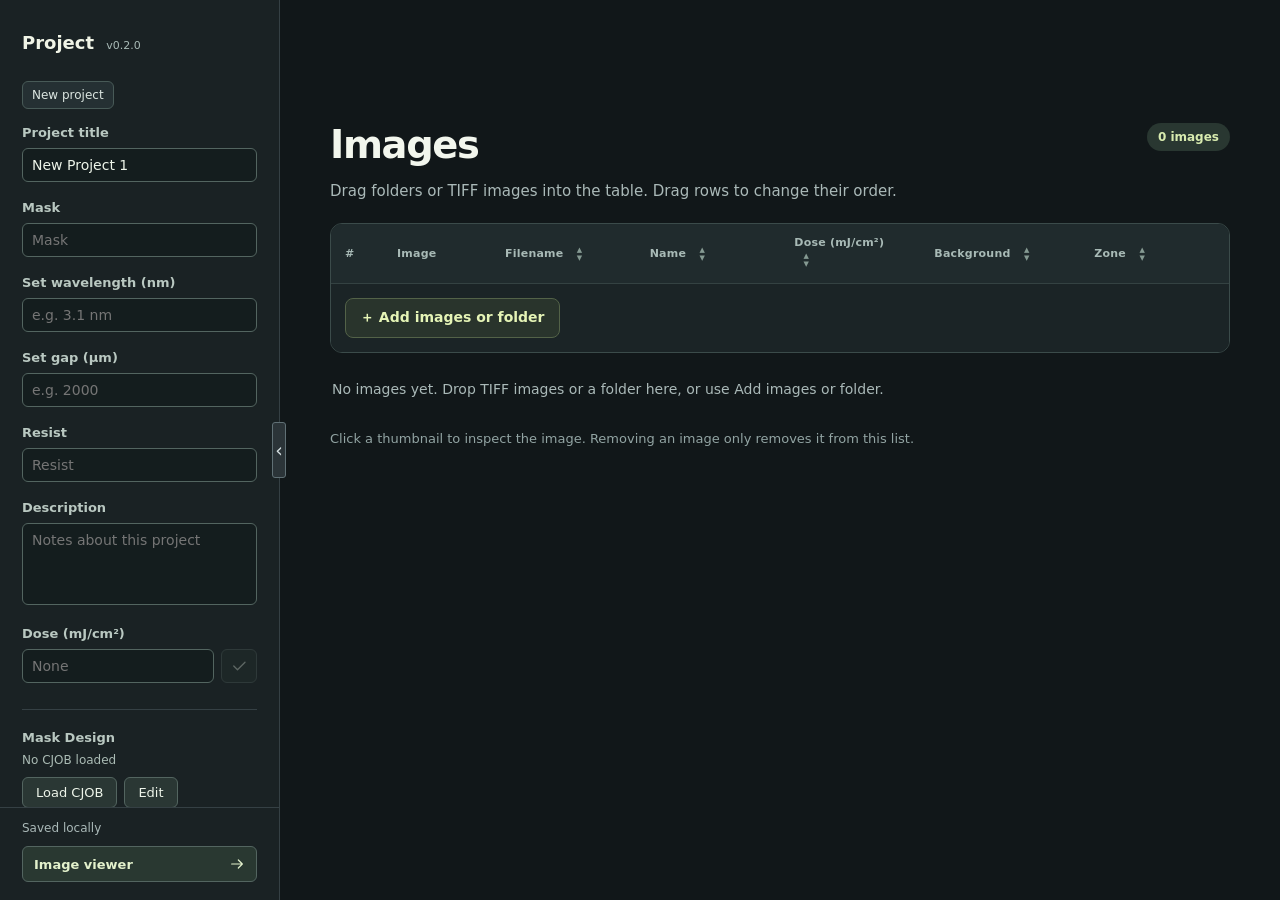
==== commit 415809c4: "Add analysis zone filter and persistent range guides" ====
--- a/index.html
+++ b/index.html
@@ -70,7 +70,7 @@
       <div id="resize-project-sidebar" class="project-sidebar-divider" role="separator" tabindex="0" aria-orientation="vertical" aria-label="Resize project sidebar" aria-controls="project-sidebar" title="Drag or use arrow keys to resize the sidebar"></div>
       <button id="toggle-project-sidebar" class="project-sidebar-toggle" type="button" aria-expanded="true" aria-controls="project-sidebar-content" aria-label="Collapse project sidebar">‹</button>
       <div id="project-sidebar-content" class="project-sidebar-content">
-      <h2>Project <span class="project-version">v0.1.0</span></h2>
+      <h2>Project <span class="project-version">v0.2.0</span></h2>
       <div class="project-switch-actions"><button id="new-project" type="button" disabled>New project</button><button id="previous-project" type="button" hidden disabled>Previous project</button></div>
       <label for="project-title">Project title</label>
       <input id="project-title" type="text" placeholder="Project title" autocomplete="off">
--- a/styles.css
+++ b/styles.css
@@ -421,9 +421,9 @@
 #rectangle-menu .integral-smooth[hidden] { display:none; }
 #rectangle-menu .integral-smooth input { min-width:0; width:55px; margin-left:auto; padding:3px; background:#151b1e; color:var(--text); border:1px solid #586064; border-radius:4px; }
 
-#rectangle-menu .integral-signal-range { display:flex; align-items:center; gap:5px; padding:5px 10px; font-size:12px; }
-#rectangle-menu .integral-signal-range[hidden] { display:none; }
-#rectangle-menu .integral-signal-range input { min-width:0; width:55px; margin-left:auto; padding:3px; background:#151b1e; color:var(--text); border:1px solid #586064; border-radius:4px; }
+#rectangle-menu .integral-signal-range, #rectangle-menu .snap-range { display:flex; align-items:center; gap:5px; padding:5px 10px; font-size:12px; }
+#rectangle-menu .integral-signal-range[hidden], #rectangle-menu .snap-range[hidden] { display:none; }
+#rectangle-menu .integral-signal-range input, #rectangle-menu .snap-range input { min-width:0; width:55px; margin-left:auto; padding:3px; background:#151b1e; color:var(--text); border:1px solid #586064; border-radius:4px; }
 
 .integral-derivative { fill:none; stroke:var(--outline-color, #87eff5); stroke-width:1.2; stroke-dasharray:3 3; opacity:.85; pointer-events:none; }
 .integral-derivative[hidden] { display:none; }
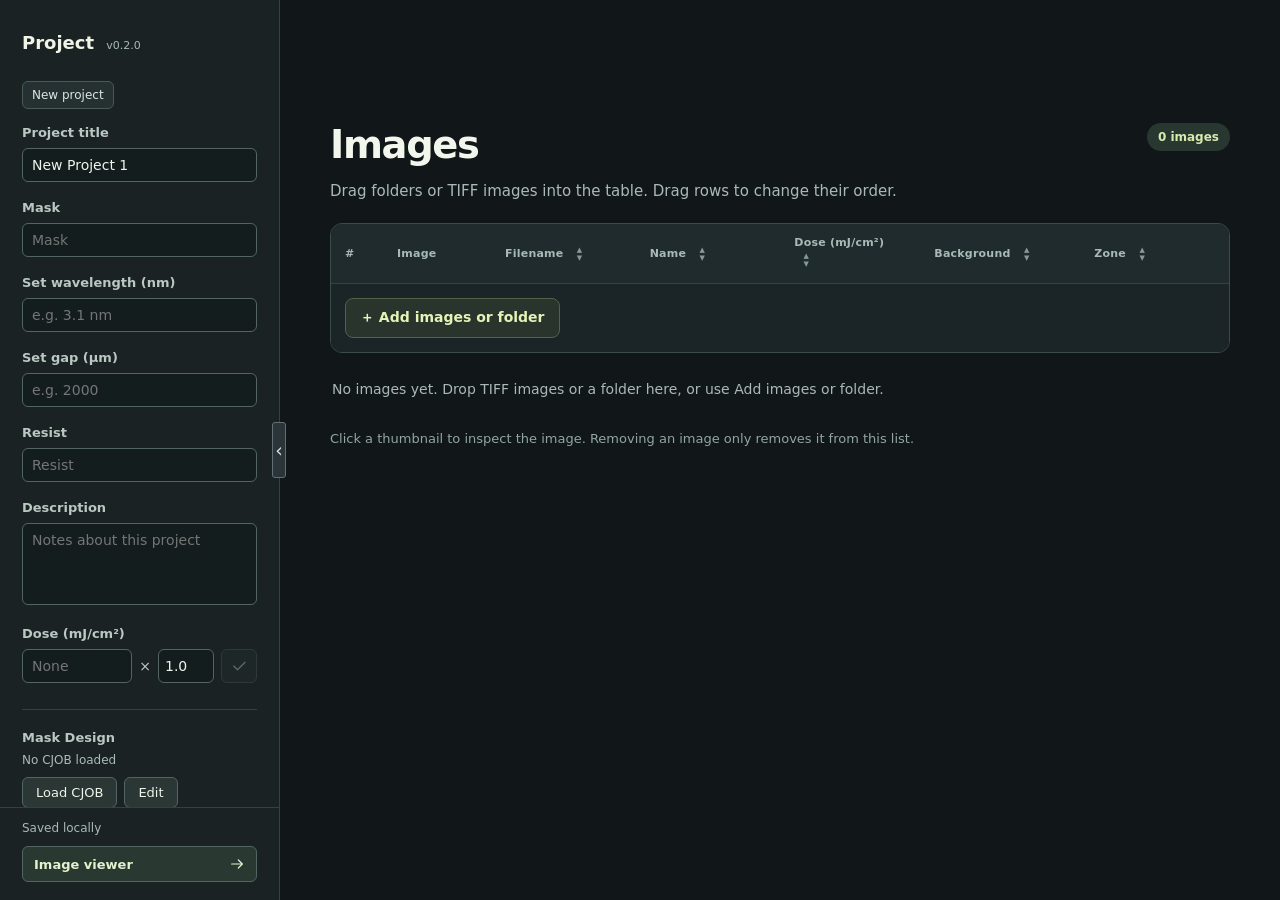
==== commit 96c958f6: "Improve viewer analysis and calibration" ====
--- a/index.html
+++ b/index.html
@@ -8,20 +8,21 @@
   <title>Microscopy image viewer</title>
   <link rel="icon" href="data:image/svg+xml,%3Csvg xmlns='http://www.w3.org/2000/svg' viewBox='0 0 40 40'%3E%3Crect width='40' height='40' rx='9' fill='%23d8eb87'/%3E%3Cpath d='M11 11h7v7h-7zm11 0h7v7h-7zm-11 11h7v7h-7zm11 0h7v7h-7z' fill='%23171b1d'/%3E%3C/svg%3E">
   <link rel="stylesheet" href="folder-loader.css">
-  <script defer src="folder-validator.js"></script>
+  <script defer src="folder-validator.js?v=orientation-1"></script>
   <script defer src="table-project-store.js"></script>
   <script defer src="sidecar-magnification.js"></script>
   <script defer src="vendor/pako-inflate.min.js"></script>
   <script defer src="vendor/utif.js"></script>
-  <script defer src="tiff-image.js"></script>
+  <script defer src="pixel-worker-source.js?v=1"></script>
+  <script defer src="tiff-image.js?v=pixel-worker-1"></script>
   <script defer src="image-table-state.js"></script>
   <script defer src="image-table.js"></script>
-  <script defer src="cjob-model.js"></script>
+  <script defer src="cjob-model.js?v=wafer-mirror-1"></script>
   <script defer src="spot-grouping.js"></script>
-  <script defer src="cjob-view.js"></script>
-  <script defer src="mask-design-editor.js"></script>
+  <script defer src="cjob-view.js?v=mirror-option-1"></script>
+  <script defer src="mask-design-editor.js?v=mirror-preview-1"></script>
   <script defer src="project-sidebar.js"></script>
-  <script defer src="folder-loader.js"></script>
+  <script defer src="folder-loader.js?v=mirror-option-1"></script>
   <link rel="stylesheet" href="styles.css?v=om13-inner-pair-2">
   <script defer src="data.js?v=1.0.6-om13"></script>
   <script defer src="project-storage.js?v=om13-1"></script>
@@ -85,7 +86,8 @@
       <label for="project-description">Description</label>
       <textarea id="project-description" rows="4" placeholder="Notes about this project"></textarea>
       <label for="project-dose">Dose (mJ/cm²)</label>
-      <div class="dose-entry"><input id="project-dose" type="number" min="0" step="any" placeholder="None" autocomplete="off" disabled><div class="background-actions"><button type="button" id="dose-apply" aria-label="Apply dose to selected images" title="Apply to selected images" disabled><svg viewBox="0 0 24 24" aria-hidden="true"><path d="M5 12l5 5L20 7"/></svg></button></div></div>
+      <div class="dose-entry"><input id="project-dose" type="number" min="0" step="any" placeholder="None" autocomplete="off" disabled><span class="dose-multiplier-sign" aria-hidden="true">×</span><input id="dose-series-multiplier" class="dose-multiplier" type="number" min="0" step="any" value="1.0" aria-label="Dose multiplier per image" title="Multiplier between selected images; 1.0 applies the same dose" autocomplete="off" disabled><div class="background-actions"><button type="button" id="dose-apply" aria-label="Apply dose to selected images" title="Apply dose in table order" disabled><svg viewBox="0 0 24 24" aria-hidden="true"><path d="M5 12l5 5L20 7"/></svg></button></div></div>
+      <p id="dose-series-error" class="background-status" role="status"></p>
       <section class="cjob-panel" aria-label="Mask Design">
         <label>Mask Design</label>
         <p id="cjob-filename" class="cjob-filename">No CJOB loaded</p>
@@ -137,8 +139,9 @@
         <dialog id="mask-editor" class="mask-editor" aria-labelledby="mask-editor-title">
           <header class="cjob-header"><div><h2 id="mask-editor-title">Edit mask design</h2><p id="mask-editor-subtitle"></p></div><button id="mask-editor-close" type="button" aria-label="Close mask design editor">×</button></header>
           <div class="mask-editor-content">
-            <div class="mask-editor-top"><label for="mask-design-name">Design name</label><input id="mask-design-name" type="text" maxlength="100" autocomplete="off"><button id="mask-remove-cjob" type="button" hidden>Remove CJOB</button></div>
+            <div class="mask-editor-top"><label for="mask-design-name">Design name</label><input id="mask-design-name" type="text" maxlength="100" autocomplete="off"><button id="mask-rotate" type="button">Rotate 180°</button><span id="mask-rotation-status" aria-live="polite"></span><button id="mask-remove-cjob" type="button" hidden>Remove CJOB</button></div>
             <p id="mask-editor-notice" class="mask-editor-notice"></p><label class="mask-sadp"><input id="mask-sadp" type="checkbox"> SADP (finished pitch is half the designed pitch)</label>
+            <label class="mask-sadp"><input id="mask-mirror-y" type="checkbox"> Mirror predicted pattern across y-axis</label>
             <div class="mask-editor-table-wrap"><table class="mask-editor-table"><thead><tr><th>Pitch (nm)</th><th>x pos (µm)</th><th>y pos (µm)</th><th>Width (µm)</th><th>Height (µm)</th><th>Electron dose (µC/cm²)</th><th><span class="visually-hidden">Delete</span></th></tr></thead><tbody id="mask-editor-body"></tbody></table></div>
             <button id="mask-add-row" type="button">＋ Add grating</button>
             <p id="mask-editor-error" class="mask-editor-error" role="status"></p>
--- a/folder-loader.css
+++ b/folder-loader.css
@@ -176,3 +176,7 @@
 .dose-entry {display:flex;align-items:center;gap:7px}.dose-entry input {flex:1}.dose-entry .background-actions {margin:0;flex:none}
 
 .project-switch-actions {display:flex;gap:6px;margin:0 0 16px}.project-switch-actions button {padding:6px 9px;border:1px solid #485a57;border-radius:6px;background:#253033;color:#dce6e1;font-size:12px;cursor:pointer}.project-switch-actions button:hover:not(:disabled){background:#344440}.project-switch-actions button:disabled{opacity:.5;cursor:default}.project-switch-actions button[hidden]{display:none}
+
+.dose-entry .dose-multiplier { flex:0 1 56px; width:56px; padding-left:6px; padding-right:6px; }
+.dose-multiplier-sign { color:#b9c8c1; font-size:14px; flex:none; }
+.dose-multiplier::-webkit-inner-spin-button,.dose-multiplier::-webkit-outer-spin-button { -webkit-appearance:none; margin:0; }
--- a/styles.css
+++ b/styles.css
@@ -45,6 +45,8 @@
 #dose-value { font-size: 28px; letter-spacing: -1px; font-weight: 450; font-variant-numeric: tabular-nums; }
 .unit { font-size: 11px; color: var(--muted); }
 .metadata { margin: 0; font-size: 11px; }
+.metadata #dose-value { font-size: inherit; letter-spacing: normal; font-weight: inherit; }
+.metadata #image-title { text-align: right; overflow-wrap: anywhere; }
 .metadata > div { display: flex; justify-content: space-between; gap: 8px; margin: 12px 0; }
 dt { color: var(--muted); } dd { margin: 0; font-variant-numeric: tabular-nums; }
 .size-readout { display:flex; flex-direction:column; align-items:flex-end; gap:3px; white-space:nowrap; }
@@ -108,7 +110,7 @@
 .local-label { color: #bbc5c9; display: flex; align-items: center; gap: 7px; font-size: 11px; }
 .local-label i { width: 5px; height: 5px; border-radius: 50%; background: var(--accent); }
 main { min-width: 0; min-height: 0; display: flex; flex-direction: column; container-type: inline-size; }
-.viewer-header { height: 100px; flex-shrink: 0; display: flex; align-items: center; justify-content: space-between; padding: 0 30px; }
+.viewer-header { height: 100px; flex-shrink: 0; display: flex; align-items: center; justify-content: flex-end; padding: 0 30px; }
 .eyebrow { margin: 0 0 8px; color: var(--muted); font-size: 9px; letter-spacing: 1.4px; font-weight: 550; }
 .eyebrow span { color: #5f6b70; padding: 0 6px; }
 h1 { font-size: 23px; letter-spacing: -.6px; font-weight: 500; margin: 0; }
@@ -545,3 +547,9 @@
 .state-relink-dialog p { color:var(--muted); line-height:1.5; white-space:pre-wrap; }
 .state-relink-controls { display:flex; flex-wrap:wrap; gap:8px; }
 .state-relink-controls button { padding:7px 10px; border:1px solid #536560; border-radius:5px; background:#252d30; }
+
+.analysis-mode { display:flex; flex:none; margin:18px 16px 0; }
+.analysis-mode button { flex:1; }
+.comparison-filter-set h3 { margin:0 0 12px; font-size:13px; }
+.comparison-filter-set + .comparison-filter-set { border-top:1px solid #354044; padding-top:16px; margin-top:12px; }
+.comparison-filter-set input:disabled + span { opacity:.4; }
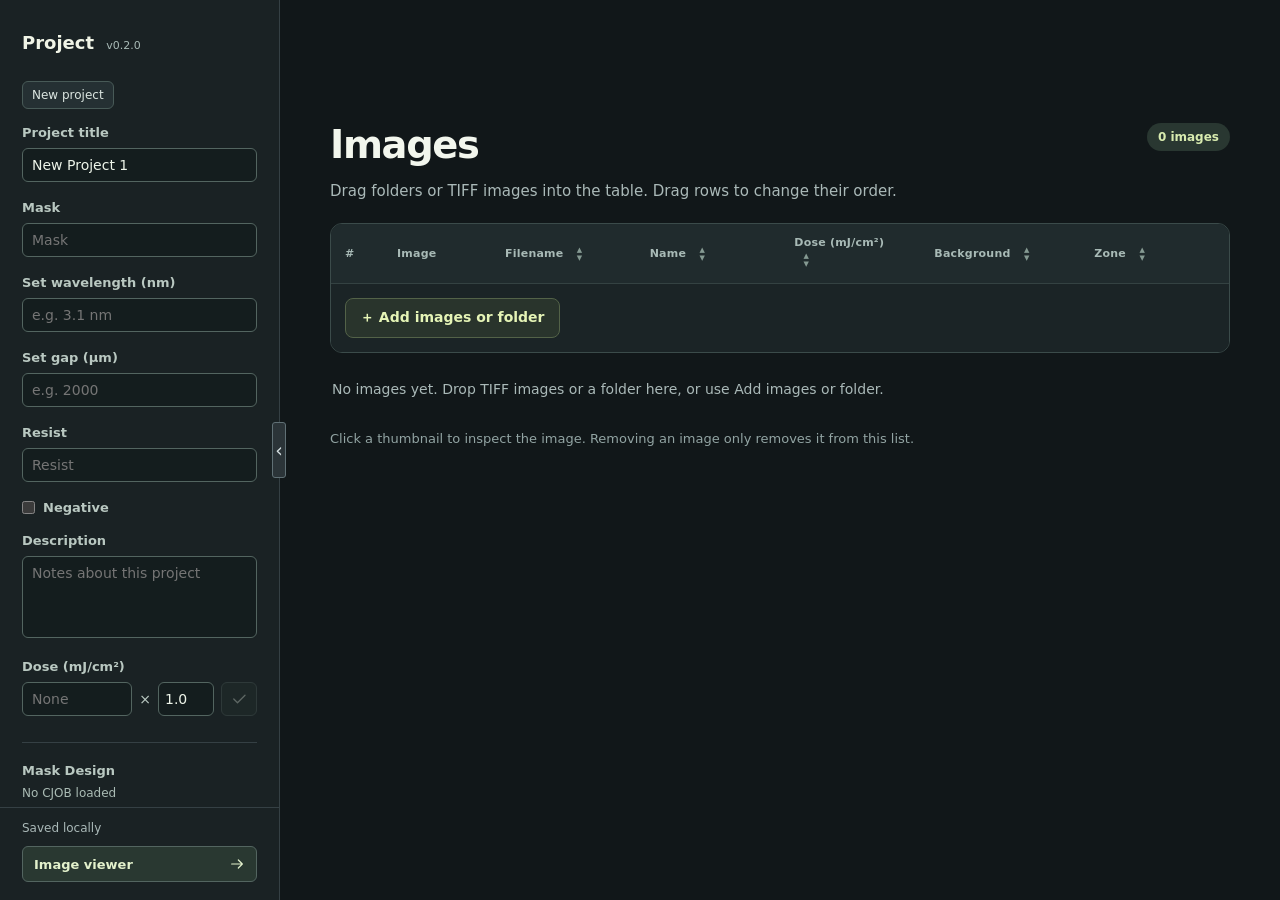
==== commit 5d436a13: "Improve viewer display and recent state management" ====
--- a/index.html
+++ b/index.html
@@ -7,22 +7,22 @@
   <meta name="description" content="Local microscopy image viewer.">
   <title>Microscopy image viewer</title>
   <link rel="icon" href="data:image/svg+xml,%3Csvg xmlns='http://www.w3.org/2000/svg' viewBox='0 0 40 40'%3E%3Crect width='40' height='40' rx='9' fill='%23d8eb87'/%3E%3Cpath d='M11 11h7v7h-7zm11 0h7v7h-7zm-11 11h7v7h-7zm11 0h7v7h-7z' fill='%23171b1d'/%3E%3C/svg%3E">
-  <link rel="stylesheet" href="folder-loader.css">
+  <link rel="stylesheet" href="folder-loader.css?v=negative-1">
   <script defer src="folder-validator.js?v=orientation-1"></script>
   <script defer src="table-project-store.js"></script>
   <script defer src="sidecar-magnification.js"></script>
   <script defer src="vendor/pako-inflate.min.js"></script>
   <script defer src="vendor/utif.js"></script>
-  <script defer src="pixel-worker-source.js?v=1"></script>
-  <script defer src="tiff-image.js?v=pixel-worker-1"></script>
+  <script defer src="pixel-worker-source.js?v=negative-1"></script>
+  <script defer src="tiff-image.js?v=negative-1"></script>
   <script defer src="image-table-state.js"></script>
-  <script defer src="image-table.js"></script>
+  <script defer src="image-table.js?v=negative-1"></script>
   <script defer src="cjob-model.js?v=wafer-mirror-1"></script>
   <script defer src="spot-grouping.js"></script>
   <script defer src="cjob-view.js?v=mirror-option-1"></script>
   <script defer src="mask-design-editor.js?v=mirror-preview-1"></script>
   <script defer src="project-sidebar.js"></script>
-  <script defer src="folder-loader.js?v=mirror-option-1"></script>
+  <script defer src="folder-loader.js?v=negative-1"></script>
   <link rel="stylesheet" href="styles.css?v=om13-inner-pair-2">
   <script defer src="data.js?v=1.0.6-om13"></script>
   <script defer src="project-storage.js?v=om13-1"></script>
@@ -83,6 +83,7 @@
       <input id="project-gap" type="text" placeholder="e.g. 2000" autocomplete="off">
       <label for="project-resist">Resist</label>
       <input id="project-resist" type="text" placeholder="Resist" autocomplete="off">
+      <label class="project-negative"><input id="project-negative" type="checkbox" disabled> Negative</label>
       <label for="project-description">Description</label>
       <textarea id="project-description" rows="4" placeholder="Notes about this project"></textarea>
       <label for="project-dose">Dose (mJ/cm²)</label>
--- a/folder-loader.css
+++ b/folder-loader.css
@@ -102,6 +102,8 @@
 .project-save-status { margin:12px 0 0; color:#aab9b8; font-size:12px; line-height:1.4; }
 .project-save-status[data-state="error"] { color:#ffb7a7; }
 .project-sidebar label:not(:first-of-type) { margin-top:18px; }
+.project-sidebar label.project-negative { display:flex; align-items:center; gap:8px; }
+.project-sidebar .project-negative input { width:auto; margin:0; accent-color:#d8eb87; }
 .background-panel { margin-top:26px; border-top:1px solid #354044; padding-top:20px; }
 .background-panel select,.cjob-panel select,.image-background select,.image-zone select { width:100%; min-width:0; border:1px solid #536560; border-radius:6px; padding:8px; background:#141d1e; color:#edf4e9; font:inherit; font-size:14px; }
 .background-panel select:focus-visible,.cjob-panel select:focus-visible,.image-background select:focus-visible,.image-zone select:focus-visible {outline:2px solid #d8eb87;outline-offset:1px;}
--- a/styles.css
+++ b/styles.css
@@ -125,7 +125,7 @@
 button:not(:disabled):hover { filter: brightness(1.16); }
 .viewport { position: relative; overflow: clip; min-height: 200px; flex: 1; background: #090c0e; border: 1px solid #2b3236; margin: 0 22px; border-radius: 9px; user-select: none; touch-action: none; }
 /* Keep the scale and zoom controls over the clean image. */
-.viewport.clean-image > :not(#image-frame, #scale-bar, #gaussian-radius, #visible-histogram, .zoom-toolbar), .viewport.clean-image #image-frame > :not(#micrograph) { display: none !important; }
+.viewport.clean-image > :not(#image-frame, #scale-bar, #gaussian-radius, #visible-histogram, #background-region-picker, .zoom-toolbar), .viewport.clean-image #image-frame > :not(#micrograph) { display: none !important; }
 .viewer-footer .image-status { position: static; flex-direction: row; padding: 0; background: none; }
 .viewer-footer:has(.image-status:not([hidden])) .keyboard-hint { display: none; }
 .viewport.can-pan { cursor: grab; } .viewport.is-panning { cursor: grabbing; }
@@ -249,11 +249,11 @@
 #rectangle-export-status:empty { display: none; }
 .export-frame-note { display: block; margin-top: 5px; color: var(--muted); font-size: 10px; }
 .image-display-controls { display: flex; align-items: center; justify-content: space-between; flex-shrink: 0; flex-wrap: wrap; gap: 6px; padding: 0 22px 12px; }
-#clean-image, #toggle-grayscale, #show-distances { display: inline-flex; align-items: center; gap: 6px; white-space: nowrap; padding: 7px 9px; background: #20272a; color: #c0cbcf; border: 1px solid var(--border); border-radius: 6px; font-size: 11px; }
+#hide-image, #clean-image, #toggle-grayscale, #show-distances { display: inline-flex; align-items: center; gap: 6px; white-space: nowrap; padding: 7px 9px; background: #20272a; color: #c0cbcf; border: 1px solid var(--border); border-radius: 6px; font-size: 11px; }
 #show-distances { margin-left: auto; }
 #show-distances svg { width: 16px; height: 12px; fill: none; stroke: currentColor; stroke-width: 1.5; }
-#clean-image:hover, #toggle-grayscale:hover, #show-distances:hover { border-color: var(--muted); }
-#clean-image[aria-pressed=true], #toggle-grayscale[aria-pressed=true], #show-distances[aria-pressed=true] { background: #46523c; color: #e0edb8; border-color: #788764; }
+#hide-image:hover, #clean-image:hover, #toggle-grayscale:hover, #show-distances:hover { border-color: var(--muted); }
+#hide-image[aria-pressed=true], #clean-image[aria-pressed=true], #toggle-grayscale[aria-pressed=true], #show-distances[aria-pressed=true] { background: #46523c; color: #e0edb8; border-color: #788764; }
 .filter-toggle { flex-wrap: wrap; }
 .filter-toggle button { flex: 1; }
 body.left-collapsed { --left-sidebar-width: 18px; }
@@ -550,6 +550,24 @@
 
 .analysis-mode { display:flex; flex:none; margin:18px 16px 0; }
 .analysis-mode button { flex:1; }
+.background-region-controls { margin-top:12px; border-top:1px solid var(--border); padding-top:10px; }
+.background-region-controls button { padding:6px 9px; margin-right:5px; }
+.background-region-controls p { margin:7px 0 0; color:var(--muted); font-size:11px; line-height:1.4; }
+#background-region-picker { position:absolute; inset:0; z-index:30; cursor:crosshair; touch-action:none; }
+#background-region-picker span { position:absolute; top:10px; left:50%; transform:translateX(-50%); padding:5px 8px; border-radius:4px; background:#162022e8; color:var(--text); font-size:11px; white-space:nowrap; pointer-events:none; }
+#background-region-box { position:absolute; border:2px solid var(--accent); background:#d8eb8730; box-sizing:border-box; pointer-events:none; }
 .comparison-filter-set h3 { margin:0 0 12px; font-size:13px; }
 .comparison-filter-set + .comparison-filter-set { border-top:1px solid #354044; padding-top:16px; margin-top:12px; }
 .comparison-filter-set input:disabled + span { opacity:.4; }
+
+.viewport.hide-image #micrograph { visibility: hidden; }
+
+.state-load-menu-wrap { position:relative; flex:1; min-width:0; }
+.rectangle-export-controls .state-load-menu-wrap > button { width:100%; white-space:nowrap; }
+.state-load-menu { position:absolute; bottom:calc(100% + 6px); right:0; z-index:100; min-width:200px; max-width:280px; padding:5px; background:#20292b; border:1px solid #536560; border-radius:6px; box-shadow:0 8px 24px #0008; }
+.state-load-menu[hidden] { display:none; }
+.rectangle-export-controls .state-load-menu button { display:block; width:100%; text-align:left; padding:7px 9px; border:0; background:transparent; color:var(--text); }
+.rectangle-export-controls .state-load-menu button:hover, .rectangle-export-controls .state-load-menu button:focus-visible { background:#46523c; }
+.state-menu-heading { margin:5px 7px 3px; padding-top:6px; border-top:1px solid var(--border); color:var(--muted); font-size:10px; font-weight:700; }
+.state-recent-list { max-height:min(45vh, 350px); overflow-y:auto; }
+.state-recent-empty { padding:7px 9px; color:var(--muted); font-size:11px; }
